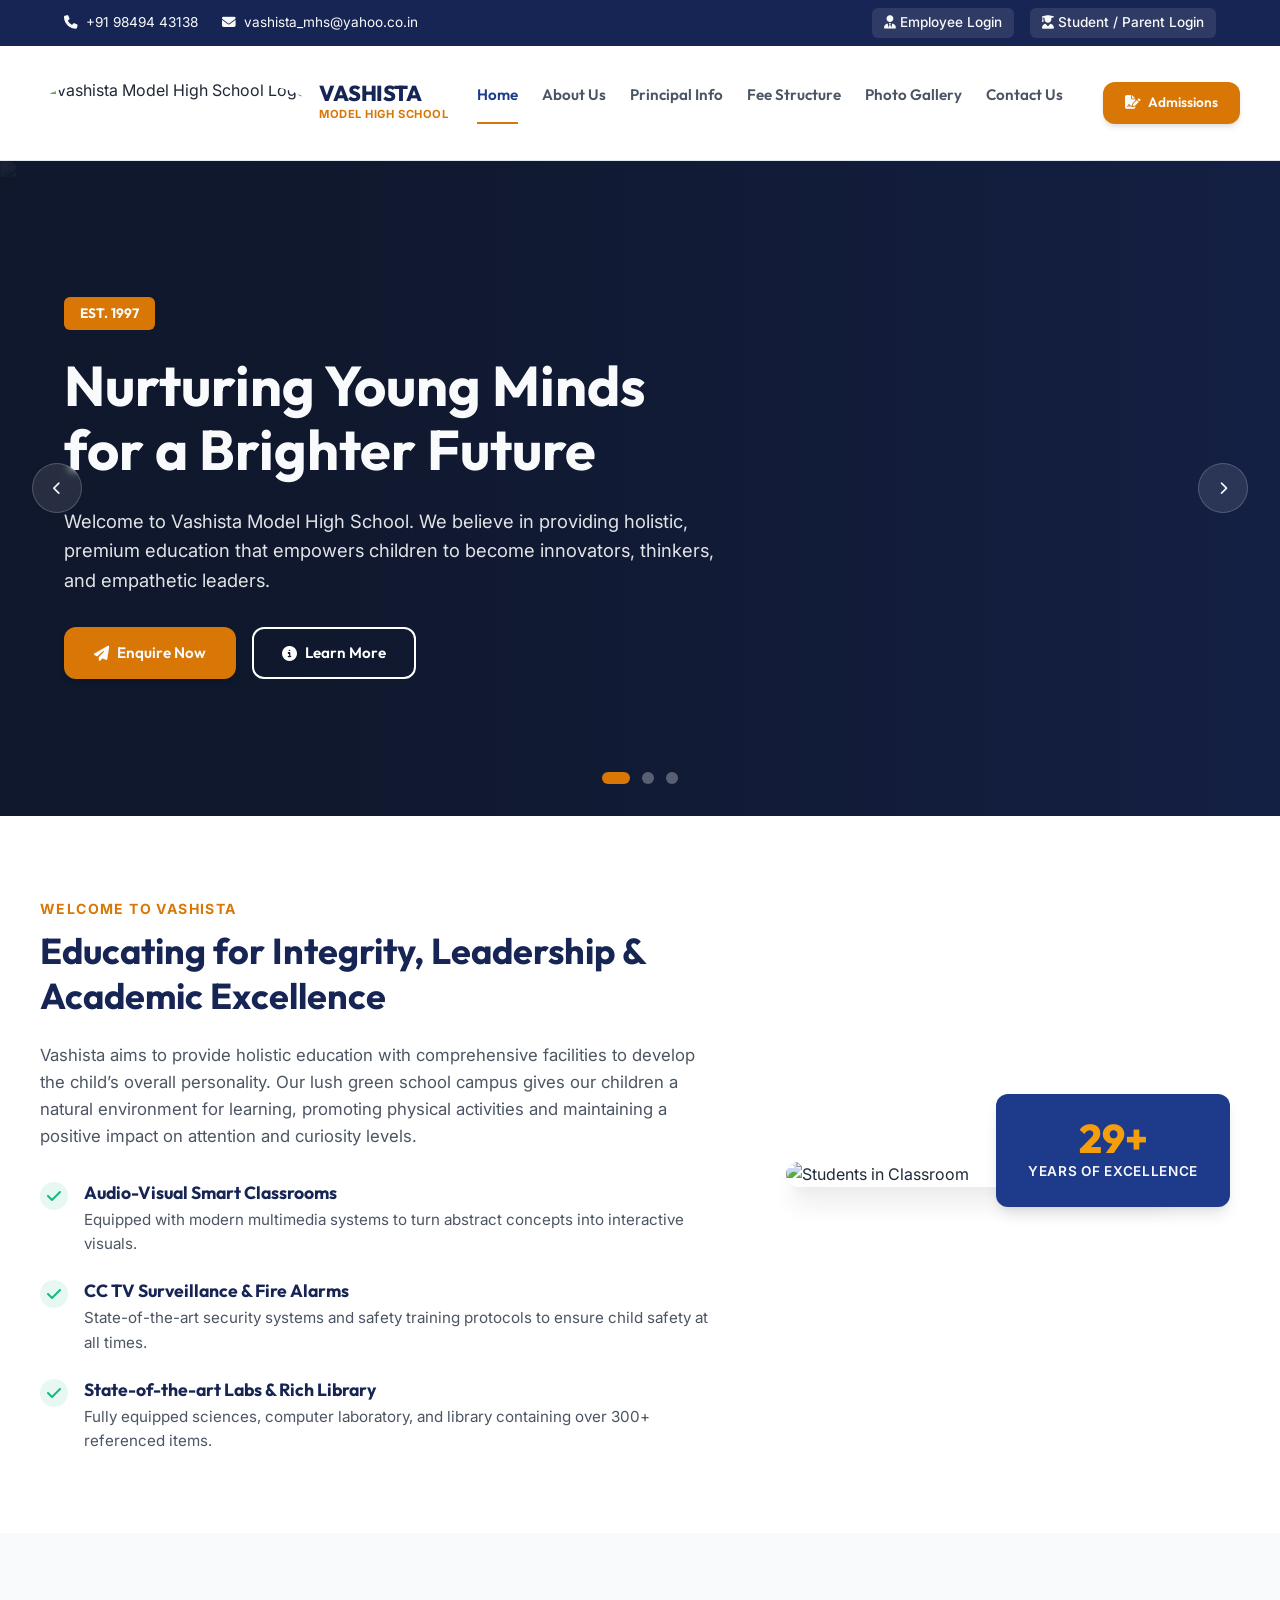
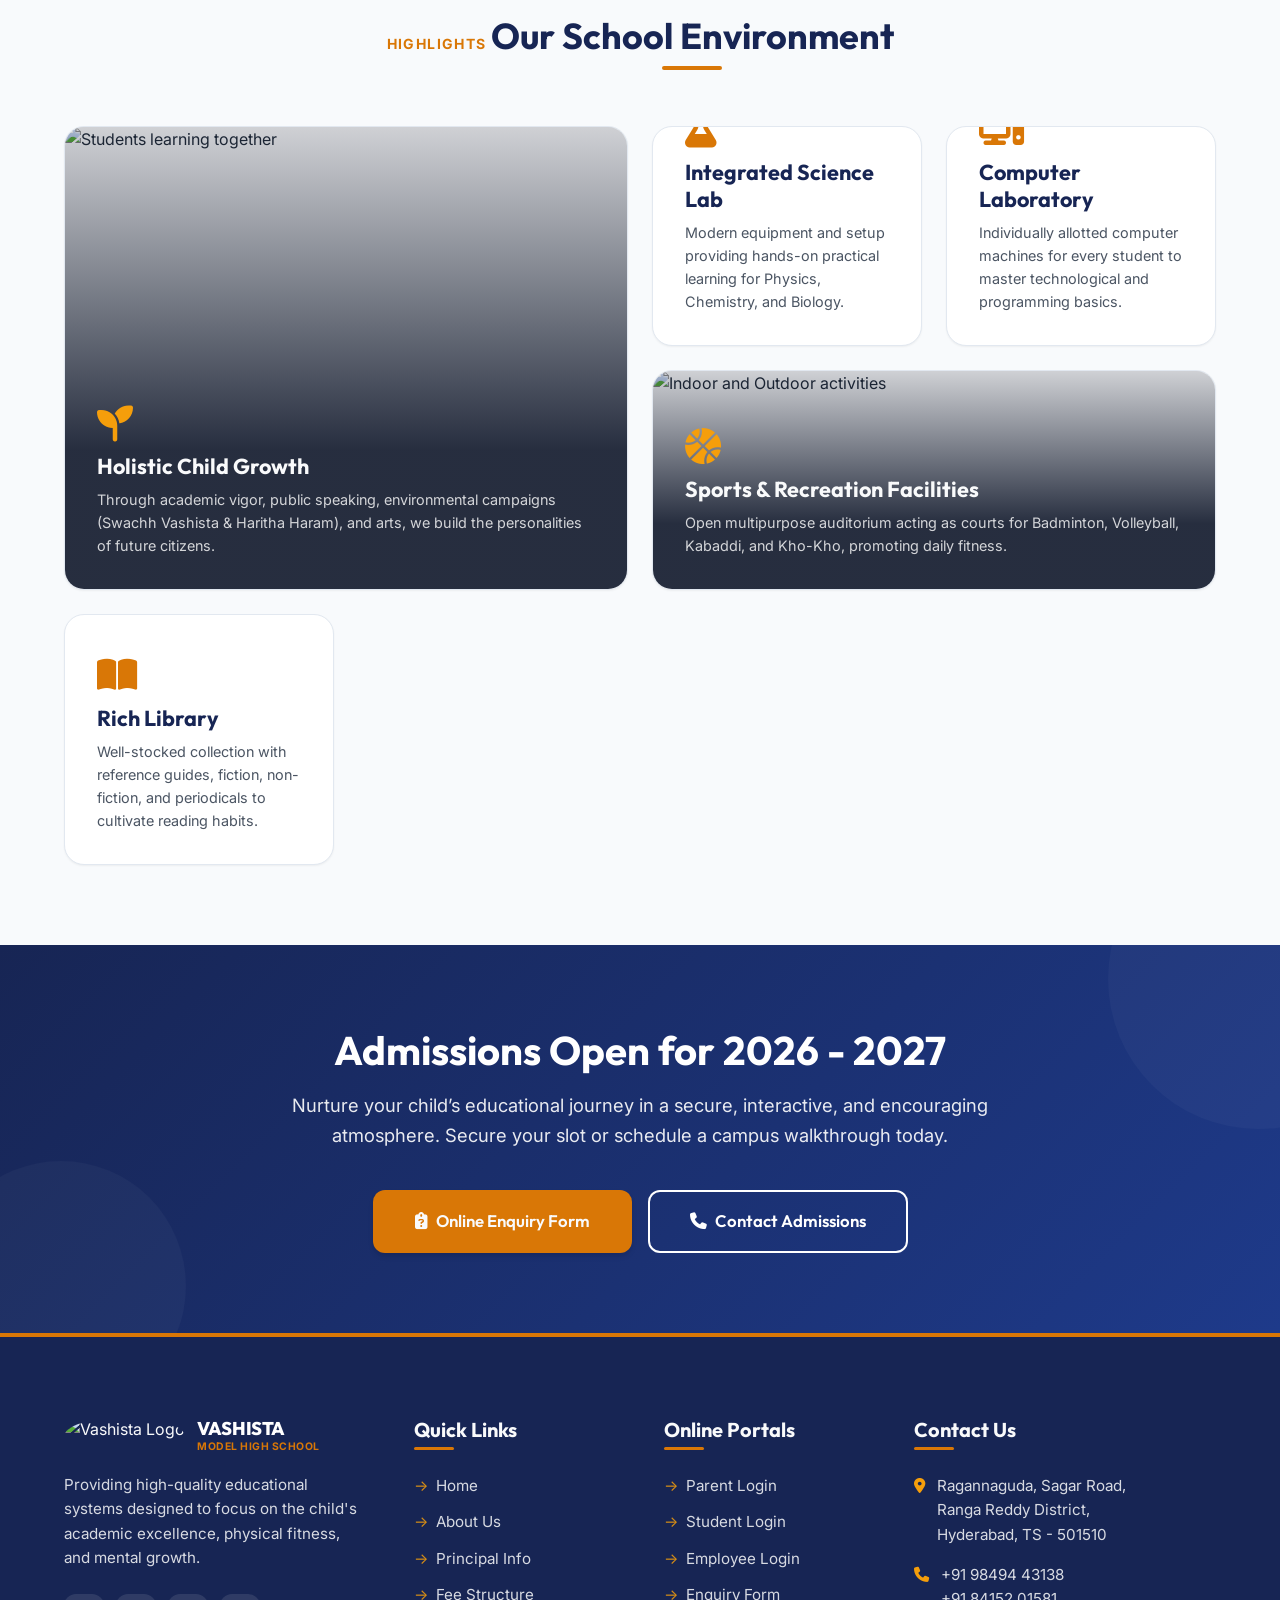
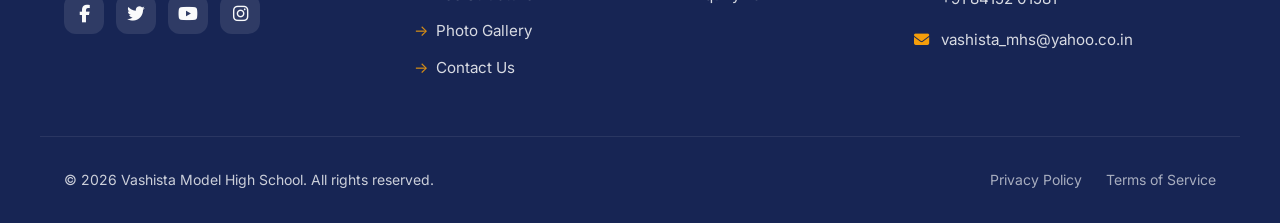
==== index.html @ 7851c8d5 "Initial commit: Redesigned Vashista School Website" ====
<!DOCTYPE html>
<html lang="en">
<head>
  <meta charset="UTF-8">
  <meta name="viewport" content="width=device-width, initial-scale=1.0">
  <title>Vashista Model High School || Home</title>
  
  <!-- SEO Meta Tags -->
  <meta name="description" content="Welcome to Vashista Model High School in Ragannaguda, Hyderabad. Established in 1997, we provide premium holistic education from Nursery to Class X.">
  <meta name="keywords" content="Vashista Model High School, VMHS, school in Ragannaguda, school in Hayathnagar, school in Hyderabad, top schools in Ranga Reddy, schools near Sagar Road">
  <meta name="author" content="Vashista Model High School">
  
  <!-- Favicon -->
  <link rel="icon" href="https://images.unsplash.com/photo-1546410531-bb4caa6b424d?auto=format&fit=crop&w=32&h=32&q=80" type="image/x-icon">
  
  <!-- FontAwesome Icons CDN -->
  <link rel="stylesheet" href="https://cdnjs.cloudflare.com/ajax/libs/font-awesome/6.4.0/css/all.min.css">
  
  <!-- Custom Stylesheet -->
  <link rel="stylesheet" href="css/style.css">
</head>
<body>

  <!-- Top Bar -->
  <div class="top-bar">
    <div class="container top-bar-inner">
      <div class="top-info">
        <span><i class="fa-solid fa-phone"></i> +91 98494 43138</span>
        <span><i class="fa-solid fa-envelope"></i> vashista_mhs@yahoo.co.in</span>
      </div>
      <div class="top-links">
        <a href="http://school.login1.in/login/VMHS-RRD-1016" target="_blank"><i class="fa-solid fa-user-tie"></i> Employee Login</a>
        <a href="http://student.login1.in/login/VMHS-RRD-1016" target="_blank"><i class="fa-solid fa-user-graduate"></i> Student / Parent Login</a>
      </div>
    </div>
  </div>

  <!-- Header & Navigation -->
  <header>
    <div class="container nav-container">
      <a href="index.html" class="logo-link">
        <img src="https://images.unsplash.com/photo-1546410531-bb4caa6b424d?auto=format&fit=crop&w=120&h=120&q=80" alt="Vashista Model High School Logo" class="logo-img" style="border-radius: 50%;">
        <div class="logo-text">
          <span class="logo-title">VASHISTA</span>
          <span class="logo-subtitle">Model High School</span>
        </div>
      </a>
      
      <nav class="nav-menu">
        <div class="nav-item active"><a href="index.html" class="nav-link">Home</a></div>
        <div class="nav-item"><a href="about.html" class="nav-link">About Us</a></div>
        <div class="nav-item"><a href="principal.html" class="nav-link">Principal Info</a></div>
        <div class="nav-item"><a href="fee.html" class="nav-link">Fee Structure</a></div>
        <div class="nav-item"><a href="gallery.html" class="nav-link">Photo Gallery</a></div>
        <div class="nav-item"><a href="contact.html" class="nav-link">Contact Us</a></div>
        <div class="nav-item" style="margin-left: 1rem;">
          <a href="admission.html" class="btn btn-accent" style="padding: 0.5rem 1.25rem; font-size: 0.85rem;"><i class="fa-solid fa-file-signature"></i> Admissions</a>
        </div>
      </nav>
      
      <button class="mobile-nav-toggle" aria-label="Toggle Navigation">
        <span></span>
        <span></span>
        <span></span>
      </button>
    </div>
  </header>

  <!-- Hero Section -->
  <section class="hero">
    <div class="hero-slider">
      <!-- Slide 1 -->
      <div class="slide active">
        <div class="slide-img-wrapper">
          <img src="https://images.unsplash.com/photo-1541339907198-e08756dedf3f?auto=format&fit=crop&w=1200&q=80" alt="Vashista School Campus" class="slide-img">
        </div>
        <div class="container">
          <div class="slide-content">
            <span class="hero-tag">Est. 1997</span>
            <h1>Nurturing Young Minds for a Brighter Future</h1>
            <p>Welcome to Vashista Model High School. We believe in providing holistic, premium education that empowers children to become innovators, thinkers, and empathetic leaders.</p>
            <div class="hero-buttons">
              <a href="admission.html" class="btn btn-accent"><i class="fa-solid fa-paper-plane"></i> Enquire Now</a>
              <a href="about.html" class="btn btn-outline" style="border-color: white; color: white;"><i class="fa-solid fa-circle-info"></i> Learn More</a>
            </div>
          </div>
        </div>
      </div>
      
      <!-- Slide 2 -->
      <div class="slide">
        <div class="slide-img-wrapper">
          <img src="https://images.unsplash.com/photo-1427504494785-3a9ca7044f45?auto=format&fit=crop&w=1200&q=80" alt="Interactive Digital Learning" class="slide-img">
        </div>
        <div class="container">
          <div class="slide-content">
            <span class="hero-tag">Smart Infrastructure</span>
            <h1>Digital Classrooms & Advanced Labs</h1>
            <p>Step into the future of education. Our smart interactive screens and modern science & computer labs foster curiosity and critical thinking in every learner.</p>
            <div class="hero-buttons">
              <a href="admission.html" class="btn btn-accent"><i class="fa-solid fa-paper-plane"></i> Admission Enquiry</a>
              <a href="gallery.html" class="btn btn-outline" style="border-color: white; color: white;"><i class="fa-solid fa-images"></i> View Gallery</a>
            </div>
          </div>
        </div>
      </div>
      
      <!-- Slide 3 -->
      <div class="slide">
        <div class="slide-img-wrapper">
          <img src="https://images.unsplash.com/photo-1577896851231-70ef18881754?auto=format&fit=crop&w=1200&q=80" alt="Sports and Co-curricular Activities" class="slide-img">
        </div>
        <div class="container">
          <div class="slide-content">
            <span class="hero-tag">Green Campus & Sports</span>
            <h1>Developing Fit and Well-Rounded Leaders</h1>
            <p>A lush green school environment dedicated to physical activities, sportsmanship, and co-curricular programs that build collaborative teamwork.</p>
            <div class="hero-buttons">
              <a href="admission.html" class="btn btn-accent"><i class="fa-solid fa-paper-plane"></i> Apply Today</a>
              <a href="contact.html" class="btn btn-outline" style="border-color: white; color: white;"><i class="fa-solid fa-map-location-dot"></i> Visit Campus</a>
            </div>
          </div>
        </div>
      </div>
    </div>
    
    <!-- Slider controls -->
    <button class="slider-control slider-prev" aria-label="Previous Slide"><i class="fa-solid fa-chevron-left"></i></button>
    <button class="slider-control slider-next" aria-label="Next Slide"><i class="fa-solid fa-chevron-right"></i></button>
    <div class="slider-dots"></div>
  </section>

  <!-- Welcome / Stats Section -->
  <section class="section container">
    <div class="about-split reveal">
      <div>
        <span class="section-subtitle">Welcome to Vashista</span>
        <h2 style="font-size: 2.25rem; margin-bottom: 1.5rem;">Educating for Integrity, Leadership & Academic Excellence</h2>
        <p style="color: var(--text-muted); margin-bottom: 1.5rem; font-size: 1.05rem;">
          Vashista aims to provide holistic education with comprehensive facilities to develop the child’s overall personality. Our lush green school campus gives our children a natural environment for learning, promoting physical activities and maintaining a positive impact on attention and curiosity levels.
        </p>
        <div class="about-features">
          <div class="feature-item">
            <div class="feature-check"><i class="fa-solid fa-check"></i></div>
            <div class="feature-text">
              <h4>Audio-Visual Smart Classrooms</h4>
              <p>Equipped with modern multimedia systems to turn abstract concepts into interactive visuals.</p>
            </div>
          </div>
          <div class="feature-item">
            <div class="feature-check"><i class="fa-solid fa-check"></i></div>
            <div class="feature-text">
              <h4>CC TV Surveillance & Fire Alarms</h4>
              <p>State-of-the-art security systems and safety training protocols to ensure child safety at all times.</p>
            </div>
          </div>
          <div class="feature-item">
            <div class="feature-check"><i class="fa-solid fa-check"></i></div>
            <div class="feature-text">
              <h4>State-of-the-art Labs & Rich Library</h4>
              <p>Fully equipped sciences, computer laboratory, and library containing over 300+ referenced items.</p>
            </div>
          </div>
        </div>
      </div>
      
      <div class="about-graphics">
        <img src="https://images.unsplash.com/photo-1509062522246-3755977927d7?auto=format&fit=crop&w=600&q=80" alt="Students in Classroom" class="about-img-main">
        <div class="about-card-badge">
          <span class="badge-number">29+</span>
          <span class="badge-text">Years of Excellence</span>
        </div>
      </div>
    </div>
  </section>

  <!-- Bento Grid Highlights -->
  <section class="section section-offset">
    <div class="container">
      <div class="section-title-wrapper reveal">
        <span class="section-subtitle">Highlights</span>
        <h2 class="section-title">Our School Environment</h2>
      </div>
      
      <div class="bento-grid reveal">
        <!-- Main Bento Box -->
        <div class="bento-item bento-large dark-overlay">
          <div class="bento-bg-image">
            <img src="https://images.unsplash.com/photo-1516534775068-ba3e84589d90?auto=format&fit=crop&w=800&q=80" alt="Students learning together">
          </div>
          <div class="bento-overlay"></div>
          <div class="bento-content">
            <div class="bento-icon"><i class="fa-solid fa-seedling"></i></div>
            <h3 class="bento-title">Holistic Child Growth</h3>
            <p class="bento-desc">Through academic vigor, public speaking, environmental campaigns (Swachh Vashista & Haritha Haram), and arts, we build the personalities of future citizens.</p>
          </div>
        </div>
        
        <!-- Bento item 2 -->
        <div class="bento-item">
          <div class="bento-icon"><i class="fa-solid fa-flask"></i></div>
          <h3 class="bento-title">Integrated Science Lab</h3>
          <p class="bento-desc">Modern equipment and setup providing hands-on practical learning for Physics, Chemistry, and Biology.</p>
        </div>
        
        <!-- Bento item 3 -->
        <div class="bento-item">
          <div class="bento-icon"><i class="fa-solid fa-computer"></i></div>
          <h3 class="bento-title">Computer Laboratory</h3>
          <p class="bento-desc">Individually allotted computer machines for every student to master technological and programming basics.</p>
        </div>
        
        <!-- Bento item 4 -->
        <div class="bento-item bento-wide dark-overlay">
          <div class="bento-bg-image">
            <img src="https://images.unsplash.com/photo-1544367567-0f2fcb009e0b?auto=format&fit=crop&w=800&q=80" alt="Indoor and Outdoor activities">
          </div>
          <div class="bento-overlay"></div>
          <div class="bento-content">
            <div class="bento-icon"><i class="fa-solid fa-basketball"></i></div>
            <h3 class="bento-title">Sports & Recreation Facilities</h3>
            <p class="bento-desc">Open multipurpose auditorium acting as courts for Badminton, Volleyball, Kabaddi, and Kho-Kho, promoting daily fitness.</p>
          </div>
        </div>
        
        <!-- Bento item 5 -->
        <div class="bento-item">
          <div class="bento-icon"><i class="fa-solid fa-book-open"></i></div>
          <h3 class="bento-title">Rich Library</h3>
          <p class="bento-desc">Well-stocked collection with reference guides, fiction, non-fiction, and periodicals to cultivate reading habits.</p>
        </div>
      </div>
    </div>
  </section>

  <!-- Call to Action Admission -->
  <section class="section" style="background: linear-gradient(135deg, var(--primary-dark) 0%, var(--primary) 100%); color: white; text-align: center; position: relative; overflow: hidden;">
    <div style="position: absolute; top: -30%; right: -10%; width: 300px; height: 300px; border-radius: 50%; background-color: rgba(255,255,255,0.03);"></div>
    <div style="position: absolute; bottom: -20%; left: -5%; width: 250px; height: 250px; border-radius: 50%; background-color: rgba(255,255,255,0.03);"></div>
    
    <div class="container reveal">
      <h2 style="color: white; font-size: 2.5rem; margin-bottom: 1rem;">Admissions Open for 2026 - 2027</h2>
      <p style="font-size: 1.15rem; max-width: 700px; margin: 0 auto 2.5rem auto; opacity: 0.9;">
        Nurture your child’s educational journey in a secure, interactive, and encouraging atmosphere. Secure your slot or schedule a campus walkthrough today.
      </p>
      <div style="display: flex; gap: 1rem; justify-content: center; flex-wrap: wrap;">
        <a href="admission.html" class="btn btn-accent" style="padding: 1rem 2.5rem; font-size: 1.05rem;"><i class="fa-solid fa-clipboard-question"></i> Online Enquiry Form</a>
        <a href="contact.html" class="btn btn-outline" style="border-color: white; color: white; padding: 1rem 2.5rem; font-size: 1.05rem;"><i class="fa-solid fa-phone"></i> Contact Admissions</a>
      </div>
    </div>
  </section>

  <!-- Footer -->
  <footer>
    <div class="container footer-grid">
      <!-- Column 1: School Info -->
      <div class="footer-col">
        <div class="logo-link" style="margin-bottom: 1rem;">
          <img src="https://images.unsplash.com/photo-1546410531-bb4caa6b424d?auto=format&fit=crop&w=60&h=60&q=80" alt="Vashista Logo" style="border-radius: 50%; height: 40px;">
          <div class="logo-text">
            <span class="logo-title" style="color: white; font-size: 1.15rem;">VASHISTA</span>
            <span class="logo-subtitle" style="font-size: 0.65rem;">Model High School</span>
          </div>
        </div>
        <p class="footer-desc">
          Providing high-quality educational systems designed to focus on the child's academic excellence, physical fitness, and mental growth.
        </p>
        <div class="social-links">
          <a href="#" class="social-link" aria-label="Facebook"><i class="fa-brands fa-facebook-f"></i></a>
          <a href="#" class="social-link" aria-label="Twitter"><i class="fa-brands fa-twitter"></i></a>
          <a href="#" class="social-link" aria-label="YouTube"><i class="fa-brands fa-youtube"></i></a>
          <a href="#" class="social-link" aria-label="Instagram"><i class="fa-brands fa-instagram"></i></a>
        </div>
      </div>
      
      <!-- Column 2: Navigation Links -->
      <div class="footer-col">
        <h3>Quick Links</h3>
        <div class="footer-links">
          <a href="index.html">Home</a>
          <a href="about.html">About Us</a>
          <a href="principal.html">Principal Info</a>
          <a href="fee.html">Fee Structure</a>
          <a href="gallery.html">Photo Gallery</a>
          <a href="contact.html">Contact Us</a>
        </div>
      </div>

      <!-- Column 3: Portals -->
      <div class="footer-col">
        <h3>Online Portals</h3>
        <div class="footer-links">
          <a href="http://student.login1.in/login/VMHS-RRD-1016" target="_blank">Parent Login</a>
          <a href="http://student.login1.in/login/VMHS-RRD-1016" target="_blank">Student Login</a>
          <a href="http://school.login1.in/login/VMHS-RRD-1016" target="_blank">Employee Login</a>
          <a href="admission.html">Enquiry Form</a>
        </div>
      </div>
      
      <!-- Column 4: Contact Details -->
      <div class="footer-col">
        <h3>Contact Us</h3>
        <div class="footer-contact">
          <div class="footer-contact-item">
            <i class="fa-solid fa-location-dot"></i>
            <span>Ragannaguda, Sagar Road,<br>Ranga Reddy District,<br>Hyderabad, TS - 501510</span>
          </div>
          <div class="footer-contact-item">
            <i class="fa-solid fa-phone"></i>
            <span>+91 98494 43138<br>+91 84152 01581</span>
          </div>
          <div class="footer-contact-item">
            <i class="fa-solid fa-envelope"></i>
            <span>vashista_mhs@yahoo.co.in</span>
          </div>
        </div>
      </div>
    </div>
    
    <!-- Footer Bottom -->
    <div class="container footer-bottom">
      <p>&copy; 2026 Vashista Model High School. All rights reserved.</p>
      <div class="footer-bottom-links">
        <a href="#" style="opacity: 0.8;">Privacy Policy</a>
        <a href="#" style="opacity: 0.8;">Terms of Service</a>
      </div>
    </div>
  </footer>

  <!-- Scripts -->
  <script src="js/main.js"></script>
</body>
</html>
---- css/style.css ----
/*
  Vashista Model High School - Modern Design System & Stylesheet
  Created for modern browsers with Flexbox, CSS Grid, custom properties, and smooth animations.
*/

/* Google Fonts Import */
@import url('https://fonts.googleapis.com/css2?family=Inter:wght@300;400;500;600;700&family=Outfit:wght@400;500;600;700;800&display=swap');

/* Brand Design Tokens */
:root {
  --primary: #1e3a8a;          /* Academic Royal Blue */
  --primary-light: #3b82f6;    /* Bright Blue accent */
  --primary-dark: #172554;     /* Deep Dark Navy */
  --accent: #d97706;           /* Warm Amber Gold */
  --accent-light: #f59e0b;     /* Golden Yellow */
  --success: #10b981;          /* Emerald Green */
  --danger: #ef4444;           /* Coral Red */
  
  --text-main: #1f2937;        /* Off-black charcoal for readability */
  --text-muted: #4b5563;      /* Muted gray for subtitles */
  --text-light: #f9fafb;      /* Crisp white for dark backgrounds */
  
  --bg-main: #ffffff;          /* White */
  --bg-offset: #f8fafc;        /* Slate 50 for sections */
  --bg-card: #ffffff;          /* Card background */
  --border-color: #e2e8f0;     /* Border gray */
  
  --shadow-sm: 0 1px 2px 0 rgba(0, 0, 0, 0.05);
  --shadow-md: 0 4px 6px -1px rgba(0, 0, 0, 0.1), 0 2px 4px -1px rgba(0, 0, 0, 0.06);
  --shadow-lg: 0 10px 15px -3px rgba(0, 0, 0, 0.1), 0 4px 6px -2px rgba(0, 0, 0, 0.05);
  --shadow-xl: 0 20px 25px -5px rgba(0, 0, 0, 0.1), 0 10px 10px -5px rgba(0, 0, 0, 0.04);
  
  --radius-sm: 6px;
  --radius-md: 12px;
  --radius-lg: 20px;
  --radius-full: 9999px;
  
  --transition-fast: 0.2s ease;
  --transition-normal: 0.3s ease;
  --transition-slow: 0.5s ease;
  
  --font-sans: 'Inter', -apple-system, BlinkMacSystemFont, "Segoe UI", Roboto, sans-serif;
  --font-heading: 'Outfit', -apple-system, BlinkMacSystemFont, "Segoe UI", Roboto, sans-serif;
}

/* 1. Global Reset & Base Styles */
*, *::before, *::after {
  box-sizing: border-box;
  margin: 0;
  padding: 0;
}

html {
  scroll-behavior: smooth;
  font-family: var(--font-sans);
  color: var(--text-main);
  background-color: var(--bg-main);
  -webkit-font-smoothing: antialiased;
}

body {
  line-height: 1.6;
  overflow-x: hidden;
}

h1, h2, h3, h4, h5, h6 {
  font-family: var(--font-heading);
  font-weight: 700;
  line-height: 1.25;
  color: var(--primary-dark);
}

a {
  text-decoration: none;
  color: inherit;
  transition: var(--transition-fast);
}

img {
  max-width: 100%;
  height: auto;
  display: block;
}

ul, ol {
  list-style: none;
}

/* 2. Layout & Utility Classes */
.container {
  width: 100%;
  max-width: 1200px;
  margin-left: auto;
  margin-right: auto;
  padding-left: 1.5rem;
  padding-right: 1.5rem;
}

.section {
  padding: 5rem 0;
}

.section-offset {
  background-color: var(--bg-offset);
}

.section-title-wrapper {
  text-align: center;
  margin-bottom: 3.5rem;
}

.section-subtitle {
  color: var(--accent);
  font-size: 0.875rem;
  font-weight: 700;
  text-transform: uppercase;
  letter-spacing: 0.1em;
  margin-bottom: 0.5rem;
  display: inline-block;
}

.section-title {
  font-size: 2.25rem;
  position: relative;
  display: inline-block;
  padding-bottom: 0.75rem;
}

.section-title::after {
  content: '';
  position: absolute;
  bottom: 0;
  left: 50%;
  transform: translateX(-50%);
  width: 60px;
  height: 4px;
  background-color: var(--accent);
  border-radius: var(--radius-full);
}

.grid-2 {
  display: grid;
  grid-template-columns: repeat(2, 1fr);
  gap: 2rem;
}

.grid-3 {
  display: grid;
  grid-template-columns: repeat(3, 1fr);
  gap: 2rem;
}

.grid-4 {
  display: grid;
  grid-template-columns: repeat(4, 1fr);
  gap: 1.5rem;
}

/* Buttons */
.btn {
  display: inline-flex;
  align-items: center;
  justify-content: center;
  padding: 0.75rem 1.75rem;
  font-family: var(--font-heading);
  font-weight: 600;
  border-radius: var(--radius-md);
  border: 2px solid transparent;
  cursor: pointer;
  transition: var(--transition-normal);
  font-size: 0.95rem;
  gap: 0.5rem;
}

.btn-primary {
  background-color: var(--primary);
  color: var(--text-light);
  box-shadow: var(--shadow-md);
}

.btn-primary:hover {
  background-color: var(--primary-light);
  transform: translateY(-2px);
  box-shadow: var(--shadow-lg);
}

.btn-accent {
  background-color: var(--accent);
  color: var(--text-light);
  box-shadow: var(--shadow-md);
}

.btn-accent:hover {
  background-color: var(--accent-light);
  transform: translateY(-2px);
  box-shadow: var(--shadow-lg);
}

.btn-outline {
  background-color: transparent;
  border-color: var(--primary);
  color: var(--primary);
}

.btn-outline:hover {
  background-color: var(--primary);
  color: var(--text-light);
  transform: translateY(-2px);
}

/* 3. Top Utility Bar & Header Navigation */
.top-bar {
  background-color: var(--primary-dark);
  color: var(--text-light);
  padding: 0.5rem 0;
  font-size: 0.85rem;
}

.top-bar-inner {
  display: flex;
  justify-content: space-between;
  align-items: center;
}

.top-info {
  display: flex;
  gap: 1.5rem;
}

.top-info span {
  display: inline-flex;
  align-items: center;
  gap: 0.5rem;
}

.top-links {
  display: flex;
  gap: 1rem;
}

.top-links a {
  background-color: rgba(255, 255, 255, 0.1);
  padding: 0.25rem 0.75rem;
  border-radius: var(--radius-sm);
  font-weight: 500;
}

.top-links a:hover {
  background-color: var(--accent);
}

/* Header Navbar */
header {
  position: sticky;
  top: 0;
  z-index: 100;
  background-color: rgba(255, 255, 255, 0.85);
  backdrop-filter: blur(12px);
  -webkit-backdrop-filter: blur(12px);
  border-bottom: 1px solid var(--border-color);
  transition: var(--transition-normal);
}

.nav-container {
  display: flex;
  justify-content: space-between;
  align-items: center;
  padding: 1rem 0;
}

.logo-link {
  display: flex;
  align-items: center;
  gap: 0.75rem;
}

.logo-img {
  height: 50px;
  width: auto;
}

.logo-text {
  display: flex;
  flex-direction: column;
}

.logo-title {
  font-family: var(--font-heading);
  font-size: 1.35rem;
  font-weight: 800;
  color: var(--primary-dark);
  letter-spacing: -0.02em;
  line-height: 1.1;
}

.logo-subtitle {
  font-size: 0.7rem;
  color: var(--accent);
  text-transform: uppercase;
  font-weight: 700;
  letter-spacing: 0.05em;
}

/* Desktop Navigation */
.nav-menu {
  display: flex;
  gap: 1.5rem;
}

.nav-item {
  position: relative;
}

.nav-link {
  font-family: var(--font-heading);
  font-weight: 600;
  font-size: 0.95rem;
  color: var(--text-muted);
  padding: 0.5rem 0;
}

.nav-link:hover, .nav-item.active .nav-link {
  color: var(--primary);
}

.nav-link::after {
  content: '';
  position: absolute;
  bottom: 0;
  left: 0;
  width: 0;
  height: 2px;
  background-color: var(--accent);
  transition: var(--transition-normal);
}

.nav-link:hover::after, .nav-item.active .nav-link::after {
  width: 100%;
}

/* Mobile Toggle */
.mobile-nav-toggle {
  display: none;
  background: none;
  border: none;
  cursor: pointer;
  padding: 0.5rem;
}

.mobile-nav-toggle span {
  display: block;
  width: 25px;
  height: 3px;
  background-color: var(--primary-dark);
  margin: 5px 0;
  transition: var(--transition-normal);
  border-radius: var(--radius-full);
}

/* 4. Hero Section */
.hero {
  position: relative;
  height: calc(85vh - 110px);
  min-height: 500px;
  overflow: hidden;
  background-color: var(--primary-dark);
}

.hero-slider {
  height: 100%;
  width: 100%;
  position: relative;
}

.slide {
  position: absolute;
  top: 0;
  left: 0;
  width: 100%;
  height: 100%;
  opacity: 0;
  visibility: hidden;
  transition: opacity 1s ease-in-out, visibility 1s ease-in-out;
  display: flex;
  align-items: center;
}

.slide.active {
  opacity: 1;
  visibility: visible;
  z-index: 1;
}

.slide-img-wrapper {
  position: absolute;
  top: 0;
  left: 0;
  width: 100%;
  height: 100%;
}

.slide-img-wrapper::after {
  content: '';
  position: absolute;
  top: 0;
  left: 0;
  width: 100%;
  height: 100%;
  background: linear-gradient(to right, rgba(15, 23, 42, 0.95) 20%, rgba(15, 23, 42, 0.4) 100%);
}

.slide-img {
  width: 100%;
  height: 100%;
  object-fit: cover;
}

.slide-content {
  position: relative;
  z-index: 2;
  color: var(--text-light);
  max-width: 650px;
  transform: translateY(30px);
  opacity: 0;
  transition: transform 0.8s ease 0.3s, opacity 0.8s ease 0.3s;
}

.slide.active .slide-content {
  transform: translateY(0);
  opacity: 1;
}

.hero-tag {
  background-color: var(--accent);
  color: var(--text-light);
  display: inline-block;
  padding: 0.35rem 1rem;
  border-radius: var(--radius-sm);
  font-family: var(--font-heading);
  font-weight: 700;
  font-size: 0.85rem;
  text-transform: uppercase;
  margin-bottom: 1.5rem;
}

.slide h1 {
  font-size: 3.5rem;
  color: var(--text-light);
  line-height: 1.15;
  margin-bottom: 1.5rem;
}

.slide p {
  font-size: 1.15rem;
  opacity: 0.9;
  margin-bottom: 2rem;
}

.hero-buttons {
  display: flex;
  gap: 1rem;
}

/* Slider Controls */
.slider-control {
  position: absolute;
  top: 50%;
  transform: translateY(-50%);
  z-index: 5;
  background-color: rgba(255, 255, 255, 0.1);
  border: 1px solid rgba(255, 255, 255, 0.2);
  color: var(--text-light);
  width: 50px;
  height: 50px;
  border-radius: var(--radius-full);
  display: flex;
  align-items: center;
  justify-content: center;
  cursor: pointer;
  transition: var(--transition-normal);
  backdrop-filter: blur(4px);
}

.slider-control:hover {
  background-color: var(--accent);
  color: var(--text-light);
  border-color: var(--accent);
}

.slider-prev {
  left: 2rem;
}

.slider-next {
  right: 2rem;
}

.slider-dots {
  position: absolute;
  bottom: 2rem;
  left: 50%;
  transform: translateX(-50%);
  z-index: 5;
  display: flex;
  gap: 0.75rem;
}

.slider-dot {
  width: 12px;
  height: 12px;
  border-radius: var(--radius-full);
  background-color: rgba(255, 255, 255, 0.3);
  cursor: pointer;
  transition: var(--transition-normal);
  border: none;
}

.slider-dot.active {
  background-color: var(--accent);
  width: 28px;
}

/* 5. Bento Grid Section (Homepage Features) */
.bento-grid {
  display: grid;
  grid-template-columns: repeat(4, 1fr);
  grid-template-rows: repeat(2, 220px);
  gap: 1.5rem;
}

.bento-item {
  background-color: var(--bg-card);
  border: 1px solid var(--border-color);
  border-radius: var(--radius-lg);
  padding: 2rem;
  position: relative;
  overflow: hidden;
  display: flex;
  flex-direction: column;
  justify-content: flex-end;
  box-shadow: var(--shadow-sm);
  transition: var(--transition-normal);
}

.bento-item:hover {
  transform: translateY(-5px);
  box-shadow: var(--shadow-lg);
  border-color: var(--primary-light);
}

.bento-bg-image {
  position: absolute;
  top: 0;
  left: 0;
  width: 100%;
  height: 100%;
  z-index: 0;
}

.bento-bg-image img {
  width: 100%;
  height: 100%;
  object-fit: cover;
  transition: var(--transition-slow);
}

.bento-item:hover .bento-bg-image img {
  transform: scale(1.05);
}

.bento-overlay {
  position: absolute;
  top: 0;
  left: 0;
  width: 100%;
  height: 100%;
  z-index: 1;
  background: linear-gradient(to top, rgba(15, 23, 42, 0.9) 30%, rgba(15, 23, 42, 0.2) 100%);
}

.bento-content {
  position: relative;
  z-index: 2;
  color: var(--text-main);
}

.bento-item.dark-overlay .bento-content {
  color: var(--text-light);
}

.bento-icon {
  font-size: 2.25rem;
  margin-bottom: auto;
  color: var(--accent);
}

.bento-item.dark-overlay .bento-icon {
  color: var(--accent-light);
}

.bento-title {
  font-size: 1.35rem;
  margin-bottom: 0.5rem;
  font-weight: 700;
}

.bento-item.dark-overlay .bento-title {
  color: var(--text-light);
}

.bento-desc {
  font-size: 0.9rem;
  color: var(--text-muted);
}

.bento-item.dark-overlay .bento-desc {
  color: rgba(255, 255, 255, 0.8);
}

/* Bento Item Sizing */
.bento-large {
  grid-column: span 2;
  grid-row: span 2;
  justify-content: flex-end;
}

.bento-wide {
  grid-column: span 2;
  grid-row: span 1;
}

.bento-tall {
  grid-column: span 1;
  grid-row: span 2;
}

/* 6. Info Cards (About / Stats) */
.about-split {
  display: grid;
  grid-template-columns: 1.2fr 0.8fr;
  gap: 4rem;
  align-items: center;
}

.about-graphics {
  position: relative;
}

.about-img-main {
  border-radius: var(--radius-lg);
  box-shadow: var(--shadow-xl);
  width: 85%;
}

.about-card-badge {
  position: absolute;
  bottom: -20px;
  right: 10px;
  background-color: var(--primary);
  color: var(--text-light);
  padding: 1.5rem 2rem;
  border-radius: var(--radius-md);
  box-shadow: var(--shadow-lg);
  text-align: center;
}

.badge-number {
  display: block;
  font-family: var(--font-heading);
  font-size: 2.5rem;
  font-weight: 800;
  line-height: 1;
  color: var(--accent-light);
}

.badge-text {
  font-size: 0.85rem;
  text-transform: uppercase;
  font-weight: 600;
  letter-spacing: 0.05em;
}

.about-features {
  margin-top: 2rem;
  display: flex;
  flex-direction: column;
  gap: 1.5rem;
}

.feature-item {
  display: flex;
  gap: 1rem;
}

.feature-check {
  width: 28px;
  height: 28px;
  border-radius: var(--radius-full);
  background-color: rgba(16, 185, 129, 0.1);
  color: var(--success);
  display: flex;
  align-items: center;
  justify-content: center;
  flex-shrink: 0;
  font-weight: 700;
}

.feature-text h4 {
  font-size: 1.1rem;
  margin-bottom: 0.25rem;
}

.feature-text p {
  color: var(--text-muted);
  font-size: 0.95rem;
}

/* 7. Principal Message Section */
.principal-sec {
  background-color: var(--bg-offset);
}

.principal-grid {
  display: grid;
  grid-template-columns: 0.7fr 1.3fr;
  gap: 3.5rem;
  align-items: center;
}

.principal-photo-wrapper {
  background-color: var(--bg-main);
  padding: 1rem;
  border-radius: var(--radius-lg);
  box-shadow: var(--shadow-lg);
  border: 1px solid var(--border-color);
  text-align: center;
}

.principal-photo {
  border-radius: var(--radius-md);
  margin-bottom: 1rem;
  width: 100%;
  height: 320px;
  object-fit: cover;
}

.principal-name {
  font-size: 1.25rem;
  font-weight: 700;
  margin-bottom: 0.25rem;
}

.principal-title {
  color: var(--accent);
  font-size: 0.85rem;
  text-transform: uppercase;
  font-weight: 700;
  letter-spacing: 0.05em;
}

.principal-quote {
  font-size: 1.25rem;
  font-style: italic;
  color: var(--primary);
  line-height: 1.4;
  margin-bottom: 1.5rem;
  position: relative;
  padding-left: 1.5rem;
  border-left: 4px solid var(--accent);
}

.principal-text p {
  color: var(--text-muted);
  margin-bottom: 1.25rem;
  font-size: 1rem;
}

.principal-signature {
  margin-top: 2rem;
}

.signature-img {
  height: 40px;
  margin-bottom: 0.5rem;
}

.signature-caption {
  font-size: 0.8rem;
  color: var(--text-muted);
}

/* 8. Table Styling (Fee Structure) */
.table-container {
  overflow-x: auto;
  border-radius: var(--radius-lg);
  box-shadow: var(--shadow-md);
  border: 1px solid var(--border-color);
  margin-bottom: 3rem;
}

.custom-table {
  width: 100%;
  border-collapse: collapse;
  text-align: left;
  background-color: var(--bg-card);
}

.custom-table th {
  background-color: var(--primary-dark);
  color: var(--text-light);
  font-family: var(--font-heading);
  font-weight: 600;
  padding: 1.25rem 1.5rem;
}

.custom-table td {
  padding: 1.15rem 1.5rem;
  border-bottom: 1px solid var(--border-color);
  color: var(--text-muted);
}

.custom-table tbody tr:last-child td {
  border-bottom: none;
}

.custom-table tbody tr:nth-child(even) {
  background-color: var(--bg-offset);
}

.custom-table tbody tr:hover {
  background-color: rgba(59, 130, 246, 0.05);
}

/* 9. FAQs Accordion */
.accordion-wrapper {
  max-width: 800px;
  margin: 0 auto;
  display: flex;
  flex-direction: column;
  gap: 1rem;
}

.accordion-item {
  border: 1px solid var(--border-color);
  border-radius: var(--radius-md);
  background-color: var(--bg-card);
  overflow: hidden;
  transition: var(--transition-normal);
}

.accordion-item:hover {
  border-color: var(--primary-light);
  box-shadow: var(--shadow-sm);
}

.accordion-header {
  padding: 1.25rem 1.5rem;
  cursor: pointer;
  display: flex;
  justify-content: space-between;
  align-items: center;
  font-family: var(--font-heading);
  font-weight: 600;
  color: var(--primary-dark);
  background: none;
  border: none;
  width: 100%;
  text-align: left;
  font-size: 1.05rem;
}

.accordion-icon {
  width: 20px;
  height: 20px;
  position: relative;
  flex-shrink: 0;
  margin-left: 1rem;
}

.accordion-icon::before, .accordion-icon::after {
  content: '';
  position: absolute;
  background-color: var(--primary-light);
  transition: transform var(--transition-normal);
}

/* Horizontal line */
.accordion-icon::before {
  top: 9px;
  left: 0;
  width: 20px;
  height: 2px;
}

/* Vertical line */
.accordion-icon::after {
  top: 0;
  left: 9px;
  width: 2px;
  height: 20px;
}

.accordion-content {
  max-height: 0;
  overflow: hidden;
  transition: max-height var(--transition-normal) ease;
}

.accordion-content-inner {
  padding: 0 1.5rem 1.5rem 1.5rem;
  color: var(--text-muted);
  font-size: 0.95rem;
}

/* Active Accordion States */
.accordion-item.active {
  border-color: var(--primary);
  box-shadow: var(--shadow-md);
}

.accordion-item.active .accordion-icon::after {
  transform: rotate(90deg);
}

.accordion-item.active .accordion-icon::before {
  transform: rotate(90deg);
  opacity: 0;
}

/* 10. Forms (Contact & Enquiry) */
.form-card {
  background-color: var(--bg-card);
  padding: 3rem;
  border-radius: var(--radius-lg);
  box-shadow: var(--shadow-lg);
  border: 1px solid var(--border-color);
}

.form-group {
  margin-bottom: 1.5rem;
}

.form-row {
  display: grid;
  grid-template-columns: 1fr 1fr;
  gap: 1.5rem;
}

.form-label {
  display: block;
  font-family: var(--font-heading);
  font-weight: 600;
  font-size: 0.9rem;
  color: var(--primary-dark);
  margin-bottom: 0.5rem;
}

.form-control {
  width: 100%;
  padding: 0.85rem 1rem;
  border: 2px solid var(--border-color);
  border-radius: var(--radius-md);
  font-family: var(--font-sans);
  font-size: 0.95rem;
  transition: var(--transition-normal);
  background-color: var(--bg-offset);
}

.form-control:focus {
  outline: none;
  border-color: var(--primary-light);
  background-color: var(--bg-card);
  box-shadow: 0 0 0 4px rgba(59, 130, 246, 0.1);
}

textarea.form-control {
  resize: vertical;
  min-height: 120px;
}

/* Form status states */
.form-success-message {
  display: none;
  background-color: rgba(16, 185, 129, 0.1);
  border: 1px solid var(--success);
  color: var(--success);
  padding: 1rem;
  border-radius: var(--radius-md);
  margin-bottom: 1.5rem;
  font-weight: 500;
  text-align: center;
}

/* Contact Info Layout */
.contact-layout {
  display: grid;
  grid-template-columns: 0.8fr 1.2fr;
  gap: 4rem;
}

.contact-info-cards {
  display: flex;
  flex-direction: column;
  gap: 1.5rem;
}

.info-card {
  background-color: var(--bg-offset);
  border: 1px solid var(--border-color);
  padding: 1.5rem;
  border-radius: var(--radius-md);
  display: flex;
  gap: 1.25rem;
  align-items: flex-start;
}

.info-card-icon {
  background-color: var(--primary);
  color: var(--text-light);
  width: 44px;
  height: 44px;
  border-radius: var(--radius-md);
  display: flex;
  align-items: center;
  justify-content: center;
  font-size: 1.25rem;
  flex-shrink: 0;
}

.info-card-detail h4 {
  font-size: 1.1rem;
  margin-bottom: 0.25rem;
}

.info-card-detail p {
  color: var(--text-muted);
  font-size: 0.95rem;
  white-space: pre-line;
}

.map-card {
  border-radius: var(--radius-lg);
  overflow: hidden;
  box-shadow: var(--shadow-md);
  border: 1px solid var(--border-color);
  height: 300px;
  margin-top: 2rem;
}

.map-card iframe {
  width: 100%;
  height: 100%;
  border: none;
}

/* 11. Photo Gallery & Lightbox */
.gallery-filter {
  display: flex;
  justify-content: center;
  gap: 1rem;
  margin-bottom: 3rem;
  flex-wrap: wrap;
}

.filter-btn {
  background: none;
  border: 1px solid var(--border-color);
  padding: 0.5rem 1.25rem;
  border-radius: var(--radius-full);
  font-family: var(--font-heading);
  font-weight: 600;
  cursor: pointer;
  transition: var(--transition-normal);
  color: var(--text-muted);
}

.filter-btn:hover, .filter-btn.active {
  background-color: var(--primary);
  color: var(--text-light);
  border-color: var(--primary);
}

.gallery-grid {
  display: grid;
  grid-template-columns: repeat(auto-fill, minmax(300px, 1fr));
  gap: 1.5rem;
}

.gallery-item {
  position: relative;
  border-radius: var(--radius-md);
  overflow: hidden;
  aspect-ratio: 4/3;
  box-shadow: var(--shadow-sm);
  cursor: pointer;
  border: 1px solid var(--border-color);
}

.gallery-item img {
  width: 100%;
  height: 100%;
  object-fit: cover;
  transition: var(--transition-slow);
}

.gallery-item-overlay {
  position: absolute;
  top: 0;
  left: 0;
  width: 100%;
  height: 100%;
  background-color: rgba(30, 58, 138, 0.85);
  display: flex;
  flex-direction: column;
  justify-content: center;
  align-items: center;
  opacity: 0;
  transition: var(--transition-normal);
  color: var(--text-light);
  padding: 1.5rem;
  text-align: center;
  z-index: 2;
}

.gallery-item:hover img {
  transform: scale(1.08);
}

.gallery-item:hover .gallery-item-overlay {
  opacity: 1;
}

.gallery-item-title {
  font-size: 1.25rem;
  font-weight: 700;
  margin-bottom: 0.25rem;
}

.gallery-item-category {
  font-size: 0.8rem;
  text-transform: uppercase;
  color: var(--accent-light);
  letter-spacing: 0.05em;
  font-weight: 700;
}

/* Lightbox Modal */
.lightbox {
  position: fixed;
  top: 0;
  left: 0;
  width: 100%;
  height: 100%;
  background-color: rgba(15, 23, 42, 0.95);
  z-index: 1000;
  display: flex;
  align-items: center;
  justify-content: center;
  opacity: 0;
  pointer-events: none;
  transition: opacity var(--transition-normal);
}

.lightbox.active {
  opacity: 1;
  pointer-events: auto;
}

.lightbox-content {
  position: relative;
  max-width: 85%;
  max-height: 80vh;
}

.lightbox-img {
  max-width: 100%;
  max-height: 80vh;
  border-radius: var(--radius-sm);
  box-shadow: var(--shadow-xl);
}

.lightbox-caption {
  color: var(--text-light);
  text-align: center;
  margin-top: 1rem;
  font-family: var(--font-heading);
  font-size: 1.15rem;
  font-weight: 600;
}

.lightbox-close {
  position: absolute;
  top: -40px;
  right: 0;
  background: none;
  border: none;
  color: var(--text-light);
  font-size: 2rem;
  cursor: pointer;
}

.lightbox-close:hover {
  color: var(--accent);
}

/* 12. Modern Footer */
footer {
  background-color: var(--primary-dark);
  color: var(--text-light);
  padding: 5rem 0 2rem 0;
  border-top: 4px solid var(--accent);
}

.footer-grid {
  display: grid;
  grid-template-columns: 1.2fr 0.8fr 0.8fr 1.2fr;
  gap: 3rem;
  margin-bottom: 3.5rem;
}

.footer-col h3 {
  color: var(--text-light);
  font-size: 1.25rem;
  margin-bottom: 1.5rem;
  position: relative;
  padding-bottom: 0.5rem;
}

.footer-col h3::after {
  content: '';
  position: absolute;
  bottom: 0;
  left: 0;
  width: 40px;
  height: 3px;
  background-color: var(--accent);
  border-radius: var(--radius-full);
}

.footer-desc {
  opacity: 0.85;
  margin-top: 1rem;
  margin-bottom: 1.5rem;
  font-size: 0.95rem;
}

.social-links {
  display: flex;
  gap: 0.75rem;
}

.social-link {
  background-color: rgba(255, 255, 255, 0.1);
  color: var(--text-light);
  width: 40px;
  height: 40px;
  border-radius: var(--radius-md);
  display: flex;
  align-items: center;
  justify-content: center;
  font-size: 1.1rem;
}

.social-link:hover {
  background-color: var(--accent);
  transform: translateY(-2px);
}

.footer-links {
  display: flex;
  flex-direction: column;
  gap: 0.75rem;
}

.footer-links a {
  opacity: 0.85;
  font-size: 0.95rem;
  display: inline-flex;
  align-items: center;
  gap: 0.5rem;
}

.footer-links a::before {
  content: '→';
  color: var(--accent-light);
  transition: var(--transition-fast);
}

.footer-links a:hover {
  opacity: 1;
  color: var(--accent-light);
  padding-left: 0.25rem;
}

.footer-links a:hover::before {
  margin-right: 0.25rem;
}

.footer-contact {
  display: flex;
  flex-direction: column;
  gap: 1rem;
}

.footer-contact-item {
  display: flex;
  gap: 0.75rem;
  font-size: 0.95rem;
}

.footer-contact-item i {
  color: var(--accent-light);
  margin-top: 0.25rem;
}

.footer-contact-item span {
  opacity: 0.85;
}

.footer-bottom {
  border-top: 1px solid rgba(255, 255, 255, 0.1);
  padding-top: 2rem;
  display: flex;
  justify-content: space-between;
  align-items: center;
  font-size: 0.875rem;
  opacity: 0.8;
}

.footer-bottom-links {
  display: flex;
  gap: 1.5rem;
}

/* 13. Dynamic Scroll Entry Animations */
.reveal {
  opacity: 0;
  transform: translateY(35px);
  transition: opacity 0.8s ease, transform 0.8s ease;
}

.reveal.active {
  opacity: 1;
  transform: translateY(0);
}

/* 14. Responsive Media Queries */
@media (max-width: 1024px) {
  .bento-grid {
    grid-template-columns: repeat(2, 1fr);
    grid-template-rows: auto;
  }
  .bento-large, .bento-tall, .bento-wide {
    grid-column: span 2;
    grid-row: auto;
    aspect-ratio: 16/9;
  }
  
  .footer-grid {
    grid-template-columns: repeat(2, 1fr);
    gap: 2.5rem;
  }
  
  .hero {
    height: 70vh;
  }
  .slide h1 {
    font-size: 2.75rem;
  }
}

@media (max-width: 768px) {
  .section {
    padding: 3.5rem 0;
  }
  .grid-2, .grid-3, .grid-4 {
    grid-template-columns: 1fr;
  }
  .about-split {
    grid-template-columns: 1fr;
    gap: 3rem;
  }
  .about-img-main {
    width: 100%;
  }
  .principal-grid {
    grid-template-columns: 1fr;
    gap: 2rem;
  }
  .contact-layout {
    grid-template-columns: 1fr;
    gap: 3rem;
  }
  
  /* Navigation mobile menu toggle */
  .mobile-nav-toggle {
    display: block;
  }
  
  .nav-menu {
    position: fixed;
    top: 110px; /* Adjust according to top-bar + header height */
    left: -100%;
    width: 100%;
    height: calc(100vh - 110px);
    background-color: var(--bg-card);
    flex-direction: column;
    align-items: center;
    padding-top: 3rem;
    transition: var(--transition-normal);
    box-shadow: var(--shadow-lg);
    z-index: 99;
  }
  
  .nav-menu.active {
    left: 0;
  }
  
  .nav-item {
    margin: 1rem 0;
  }
  .nav-link {
    font-size: 1.25rem;
  }
  
  .top-bar-inner {
    flex-direction: column;
    gap: 0.5rem;
    text-align: center;
  }
  .top-info {
    flex-direction: column;
    gap: 0.25rem;
  }
  
  .hero-prev, .hero-next {
    display: none;
  }
  
  .footer-grid {
    grid-template-columns: 1fr;
  }
  
  .footer-bottom {
    flex-direction: column;
    gap: 1rem;
    text-align: center;
  }
  
  .form-row {
    grid-template-columns: 1fr;
    gap: 0;
  }
}
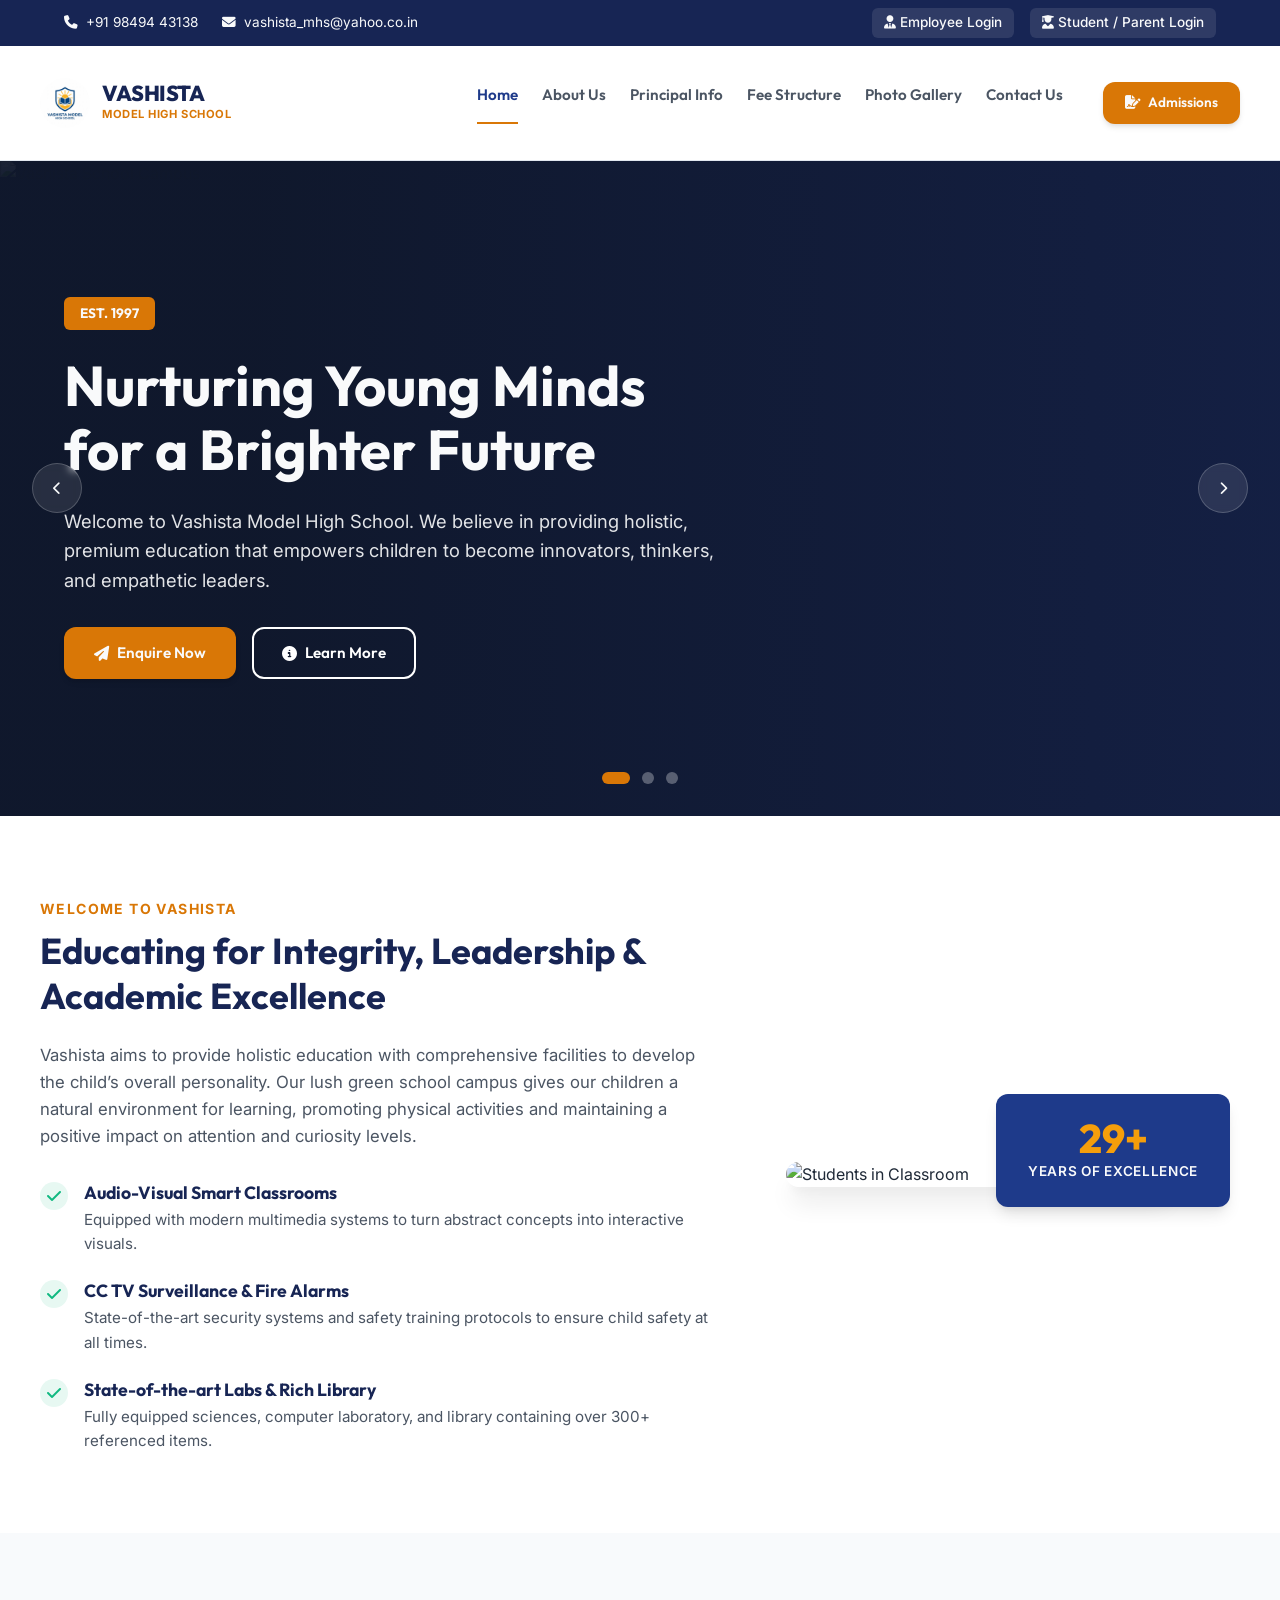
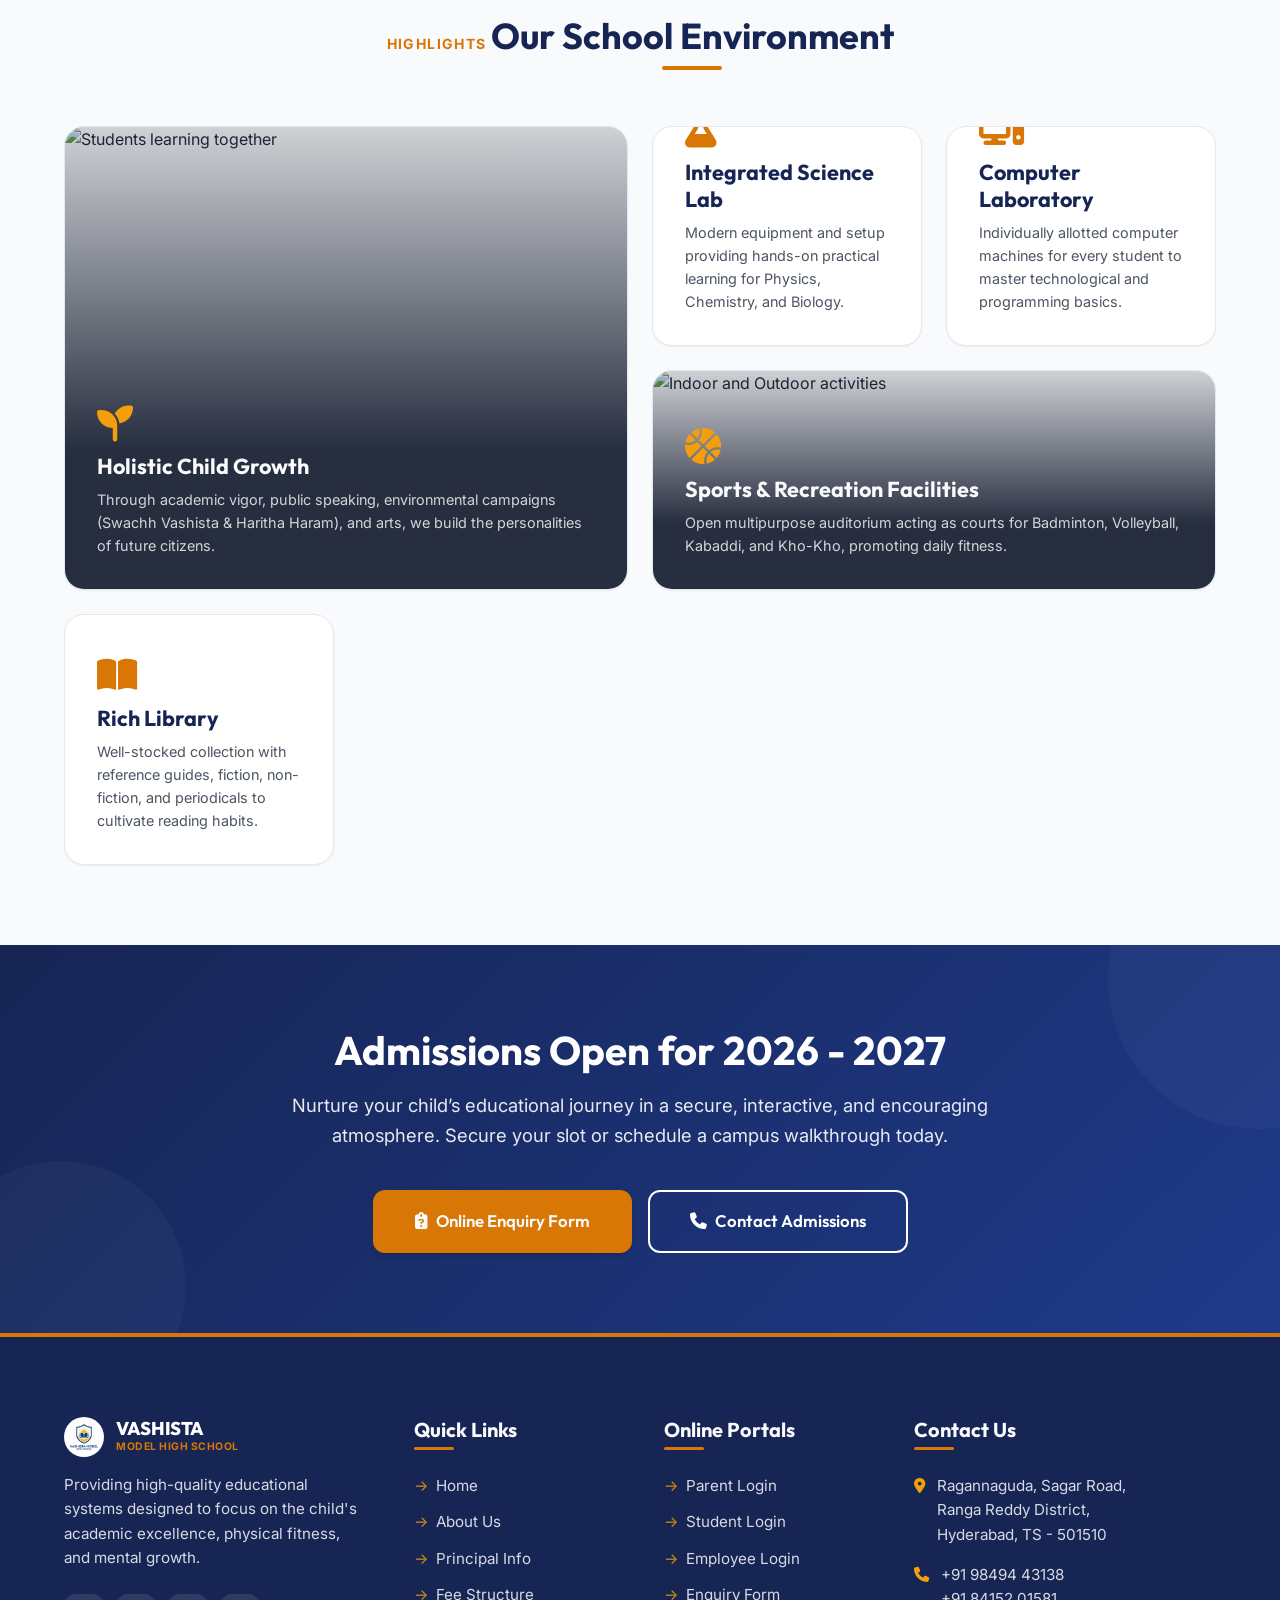
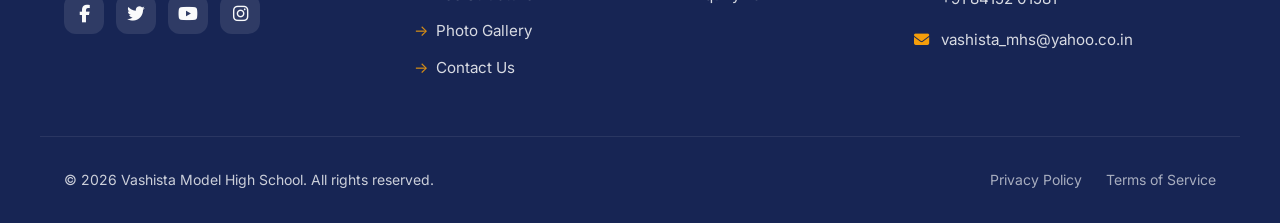
==== commit 337dc1f4: "Update logo to custom generated school crest logo" ====
--- a/index.html
+++ b/index.html
@@ -11,7 +11,7 @@
   <meta name="author" content="Vashista Model High School">
   
   <!-- Favicon -->
-  <link rel="icon" href="https://images.unsplash.com/photo-1546410531-bb4caa6b424d?auto=format&fit=crop&w=32&h=32&q=80" type="image/x-icon">
+  <link rel="icon" href="img/school_logo.png" type="image/x-icon">
   
   <!-- FontAwesome Icons CDN -->
   <link rel="stylesheet" href="https://cdnjs.cloudflare.com/ajax/libs/font-awesome/6.4.0/css/all.min.css">
@@ -39,7 +39,7 @@
   <header>
     <div class="container nav-container">
       <a href="index.html" class="logo-link">
-        <img src="https://images.unsplash.com/photo-1546410531-bb4caa6b424d?auto=format&fit=crop&w=120&h=120&q=80" alt="Vashista Model High School Logo" class="logo-img" style="border-radius: 50%;">
+        <img src="img/school_logo.png" alt="Vashista Model High School Logo" class="logo-img" style="border-radius: 50%;">
         <div class="logo-text">
           <span class="logo-title">VASHISTA</span>
           <span class="logo-subtitle">Model High School</span>
@@ -256,7 +256,7 @@
       <!-- Column 1: School Info -->
       <div class="footer-col">
         <div class="logo-link" style="margin-bottom: 1rem;">
-          <img src="https://images.unsplash.com/photo-1546410531-bb4caa6b424d?auto=format&fit=crop&w=60&h=60&q=80" alt="Vashista Logo" style="border-radius: 50%; height: 40px;">
+          <img src="img/school_logo.png" alt="Vashista Logo" style="border-radius: 50%; height: 40px;">
           <div class="logo-text">
             <span class="logo-title" style="color: white; font-size: 1.15rem;">VASHISTA</span>
             <span class="logo-subtitle" style="font-size: 0.65rem;">Model High School</span>
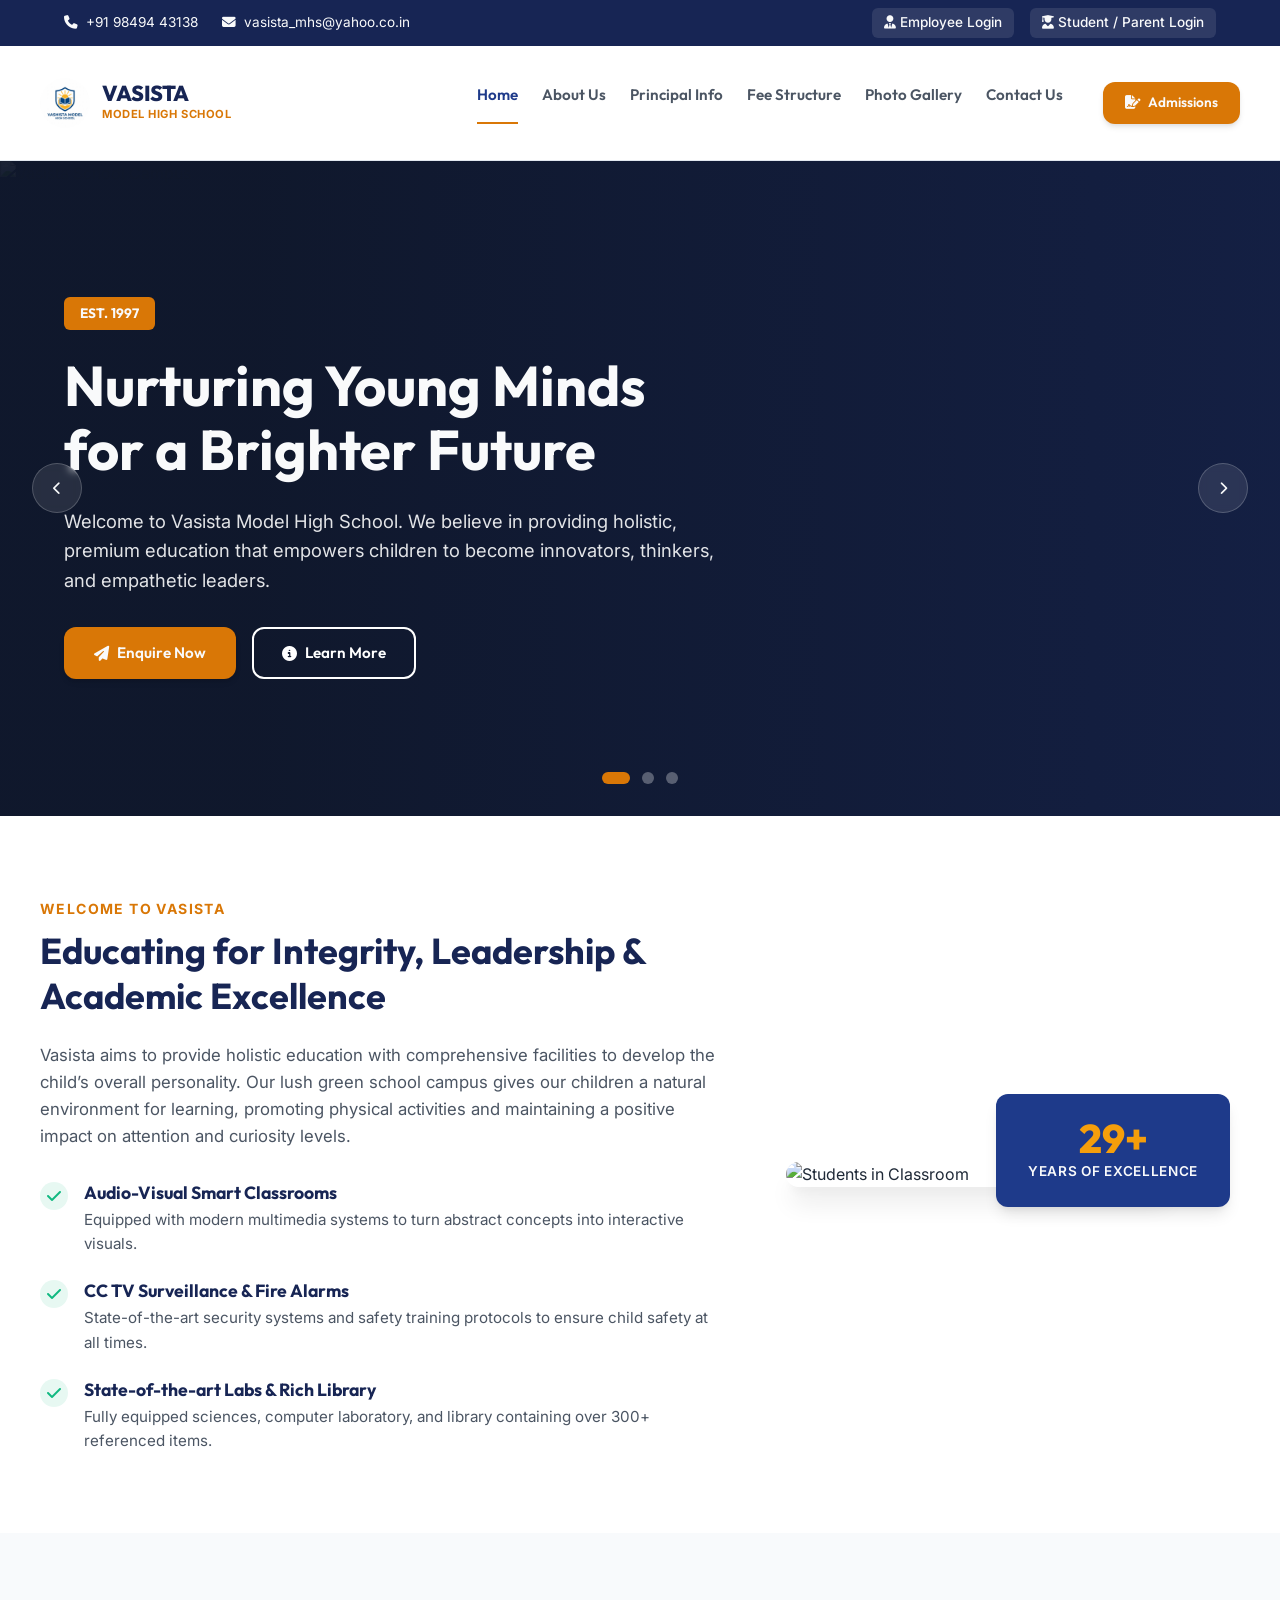
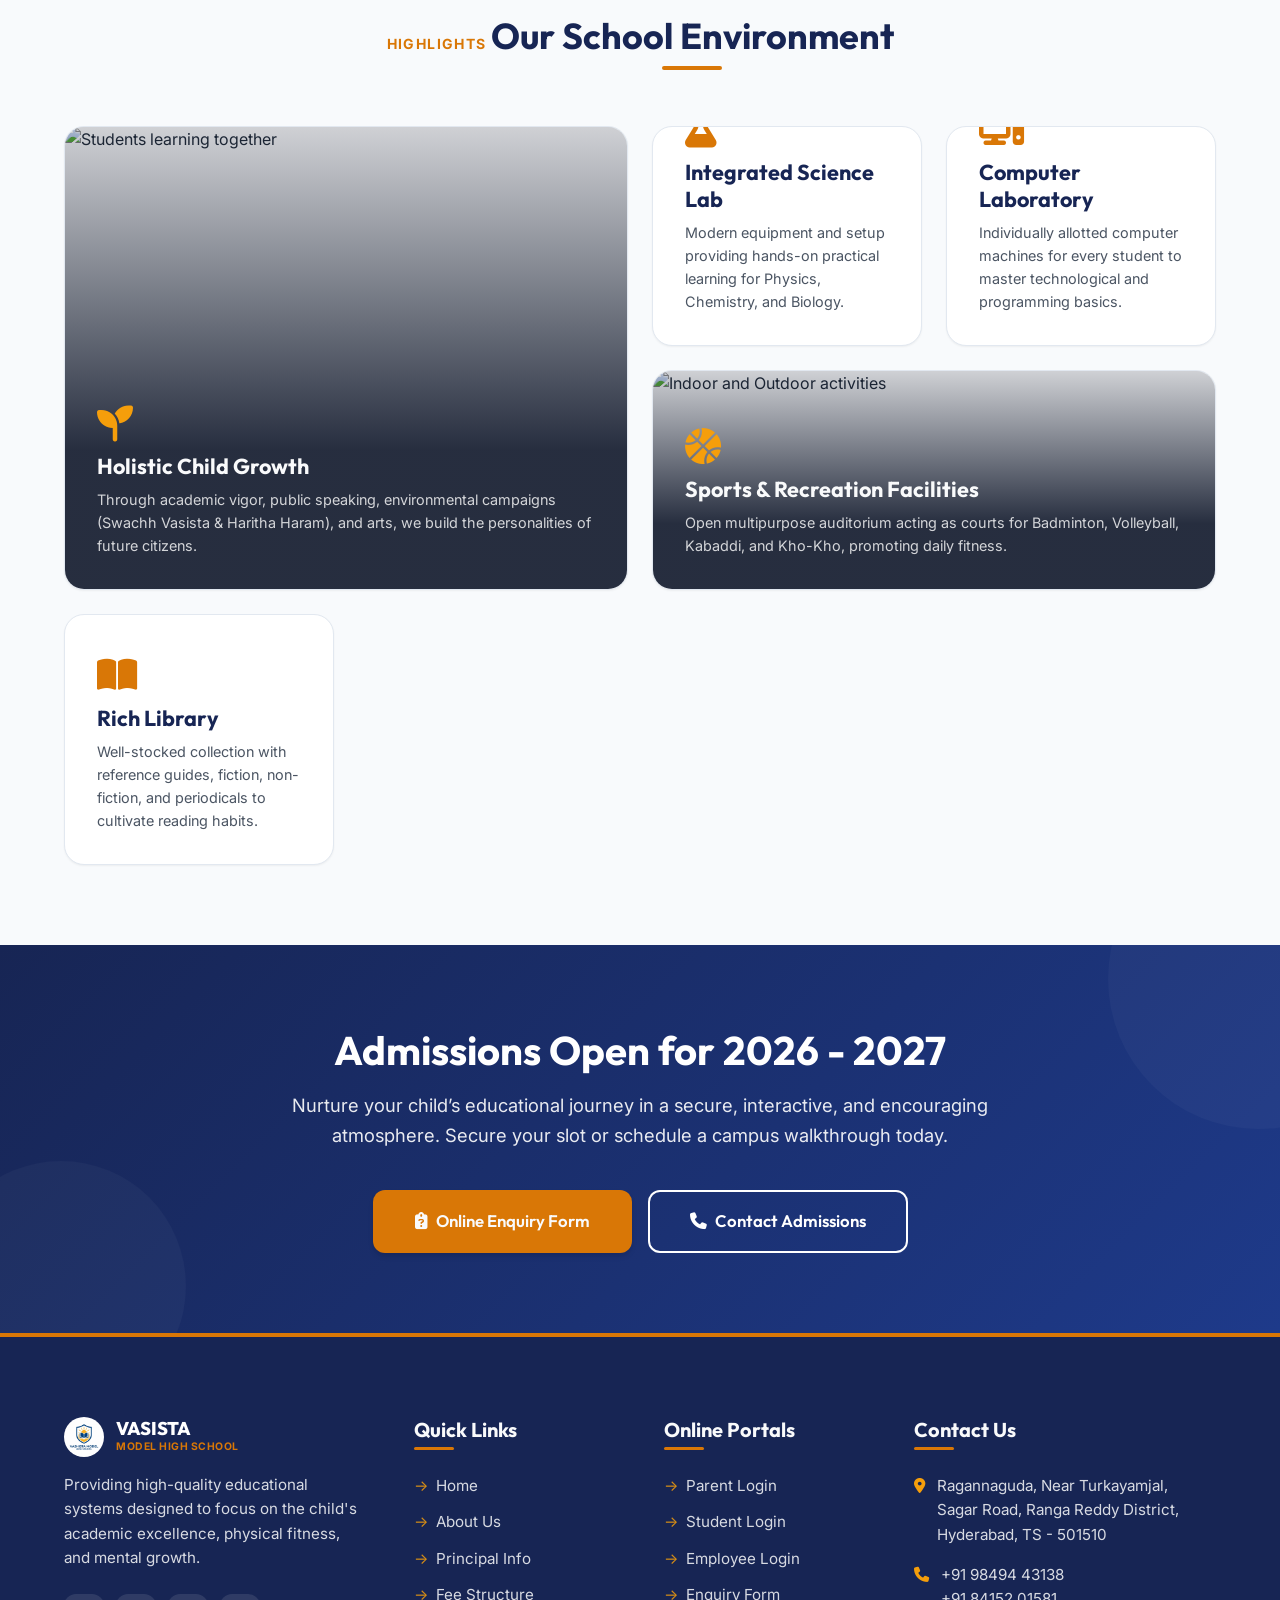
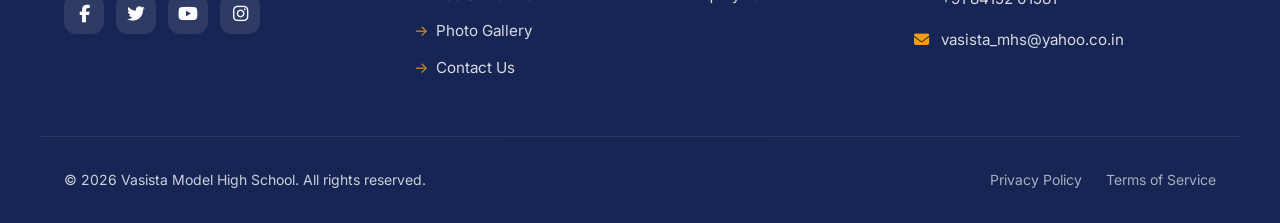
==== commit 79cda39c: "Update spelling to Vasista and add Near Turkayamjal to address details" ====
--- a/index.html
+++ b/index.html
@@ -3,12 +3,12 @@
 <head>
   <meta charset="UTF-8">
   <meta name="viewport" content="width=device-width, initial-scale=1.0">
-  <title>Vashista Model High School || Home</title>
+  <title>Vasista Model High School || Home</title>
   
   <!-- SEO Meta Tags -->
-  <meta name="description" content="Welcome to Vashista Model High School in Ragannaguda, Hyderabad. Established in 1997, we provide premium holistic education from Nursery to Class X.">
-  <meta name="keywords" content="Vashista Model High School, VMHS, school in Ragannaguda, school in Hayathnagar, school in Hyderabad, top schools in Ranga Reddy, schools near Sagar Road">
-  <meta name="author" content="Vashista Model High School">
+  <meta name="description" content="Welcome to Vasista Model High School in Ragannaguda, Hyderabad. Established in 1997, we provide premium holistic education from Nursery to Class X.">
+  <meta name="keywords" content="Vasista Model High School, VMHS, school in Ragannaguda, school in Hayathnagar, school in Hyderabad, top schools in Ranga Reddy, schools near Sagar Road">
+  <meta name="author" content="Vasista Model High School">
   
   <!-- Favicon -->
   <link rel="icon" href="img/school_logo.png" type="image/x-icon">
@@ -26,7 +26,7 @@
     <div class="container top-bar-inner">
       <div class="top-info">
         <span><i class="fa-solid fa-phone"></i> +91 98494 43138</span>
-        <span><i class="fa-solid fa-envelope"></i> vashista_mhs@yahoo.co.in</span>
+        <span><i class="fa-solid fa-envelope"></i> vasista_mhs@yahoo.co.in</span>
       </div>
       <div class="top-links">
         <a href="http://school.login1.in/login/VMHS-RRD-1016" target="_blank"><i class="fa-solid fa-user-tie"></i> Employee Login</a>
@@ -39,9 +39,9 @@
   <header>
     <div class="container nav-container">
       <a href="index.html" class="logo-link">
-        <img src="img/school_logo.png" alt="Vashista Model High School Logo" class="logo-img" style="border-radius: 50%;">
+        <img src="img/school_logo.png" alt="Vasista Model High School Logo" class="logo-img" style="border-radius: 50%;">
         <div class="logo-text">
-          <span class="logo-title">VASHISTA</span>
+          <span class="logo-title">VASISTA</span>
           <span class="logo-subtitle">Model High School</span>
         </div>
       </a>
@@ -72,13 +72,13 @@
       <!-- Slide 1 -->
       <div class="slide active">
         <div class="slide-img-wrapper">
-          <img src="https://images.unsplash.com/photo-1541339907198-e08756dedf3f?auto=format&fit=crop&w=1200&q=80" alt="Vashista School Campus" class="slide-img">
+          <img src="https://images.unsplash.com/photo-1541339907198-e08756dedf3f?auto=format&fit=crop&w=1200&q=80" alt="Vasista School Campus" class="slide-img">
         </div>
         <div class="container">
           <div class="slide-content">
             <span class="hero-tag">Est. 1997</span>
             <h1>Nurturing Young Minds for a Brighter Future</h1>
-            <p>Welcome to Vashista Model High School. We believe in providing holistic, premium education that empowers children to become innovators, thinkers, and empathetic leaders.</p>
+            <p>Welcome to Vasista Model High School. We believe in providing holistic, premium education that empowers children to become innovators, thinkers, and empathetic leaders.</p>
             <div class="hero-buttons">
               <a href="admission.html" class="btn btn-accent"><i class="fa-solid fa-paper-plane"></i> Enquire Now</a>
               <a href="about.html" class="btn btn-outline" style="border-color: white; color: white;"><i class="fa-solid fa-circle-info"></i> Learn More</a>
@@ -134,10 +134,10 @@
   <section class="section container">
     <div class="about-split reveal">
       <div>
-        <span class="section-subtitle">Welcome to Vashista</span>
+        <span class="section-subtitle">Welcome to Vasista</span>
         <h2 style="font-size: 2.25rem; margin-bottom: 1.5rem;">Educating for Integrity, Leadership & Academic Excellence</h2>
         <p style="color: var(--text-muted); margin-bottom: 1.5rem; font-size: 1.05rem;">
-          Vashista aims to provide holistic education with comprehensive facilities to develop the child’s overall personality. Our lush green school campus gives our children a natural environment for learning, promoting physical activities and maintaining a positive impact on attention and curiosity levels.
+          Vasista aims to provide holistic education with comprehensive facilities to develop the child’s overall personality. Our lush green school campus gives our children a natural environment for learning, promoting physical activities and maintaining a positive impact on attention and curiosity levels.
         </p>
         <div class="about-features">
           <div class="feature-item">
@@ -192,7 +192,7 @@
           <div class="bento-content">
             <div class="bento-icon"><i class="fa-solid fa-seedling"></i></div>
             <h3 class="bento-title">Holistic Child Growth</h3>
-            <p class="bento-desc">Through academic vigor, public speaking, environmental campaigns (Swachh Vashista & Haritha Haram), and arts, we build the personalities of future citizens.</p>
+            <p class="bento-desc">Through academic vigor, public speaking, environmental campaigns (Swachh Vasista & Haritha Haram), and arts, we build the personalities of future citizens.</p>
           </div>
         </div>
         
@@ -256,9 +256,9 @@
       <!-- Column 1: School Info -->
       <div class="footer-col">
         <div class="logo-link" style="margin-bottom: 1rem;">
-          <img src="img/school_logo.png" alt="Vashista Logo" style="border-radius: 50%; height: 40px;">
+          <img src="img/school_logo.png" alt="Vasista Logo" style="border-radius: 50%; height: 40px;">
           <div class="logo-text">
-            <span class="logo-title" style="color: white; font-size: 1.15rem;">VASHISTA</span>
+            <span class="logo-title" style="color: white; font-size: 1.15rem;">VASISTA</span>
             <span class="logo-subtitle" style="font-size: 0.65rem;">Model High School</span>
           </div>
         </div>
@@ -303,7 +303,7 @@
         <div class="footer-contact">
           <div class="footer-contact-item">
             <i class="fa-solid fa-location-dot"></i>
-            <span>Ragannaguda, Sagar Road,<br>Ranga Reddy District,<br>Hyderabad, TS - 501510</span>
+            <span>Ragannaguda, Near Turkayamjal,<br>Sagar Road, Ranga Reddy District,<br>Hyderabad, TS - 501510</span>
           </div>
           <div class="footer-contact-item">
             <i class="fa-solid fa-phone"></i>
@@ -311,7 +311,7 @@
           </div>
           <div class="footer-contact-item">
             <i class="fa-solid fa-envelope"></i>
-            <span>vashista_mhs@yahoo.co.in</span>
+            <span>vasista_mhs@yahoo.co.in</span>
           </div>
         </div>
       </div>
@@ -319,7 +319,7 @@
     
     <!-- Footer Bottom -->
     <div class="container footer-bottom">
-      <p>&copy; 2026 Vashista Model High School. All rights reserved.</p>
+      <p>&copy; 2026 Vasista Model High School. All rights reserved.</p>
       <div class="footer-bottom-links">
         <a href="#" style="opacity: 0.8;">Privacy Policy</a>
         <a href="#" style="opacity: 0.8;">Terms of Service</a>
--- a/css/style.css
+++ b/css/style.css
@@ -1,5 +1,5 @@
 /*
-  Vashista Model High School - Modern Design System & Stylesheet
+  Vasista Model High School - Modern Design System & Stylesheet
   Created for modern browsers with Flexbox, CSS Grid, custom properties, and smooth animations.
 */
 
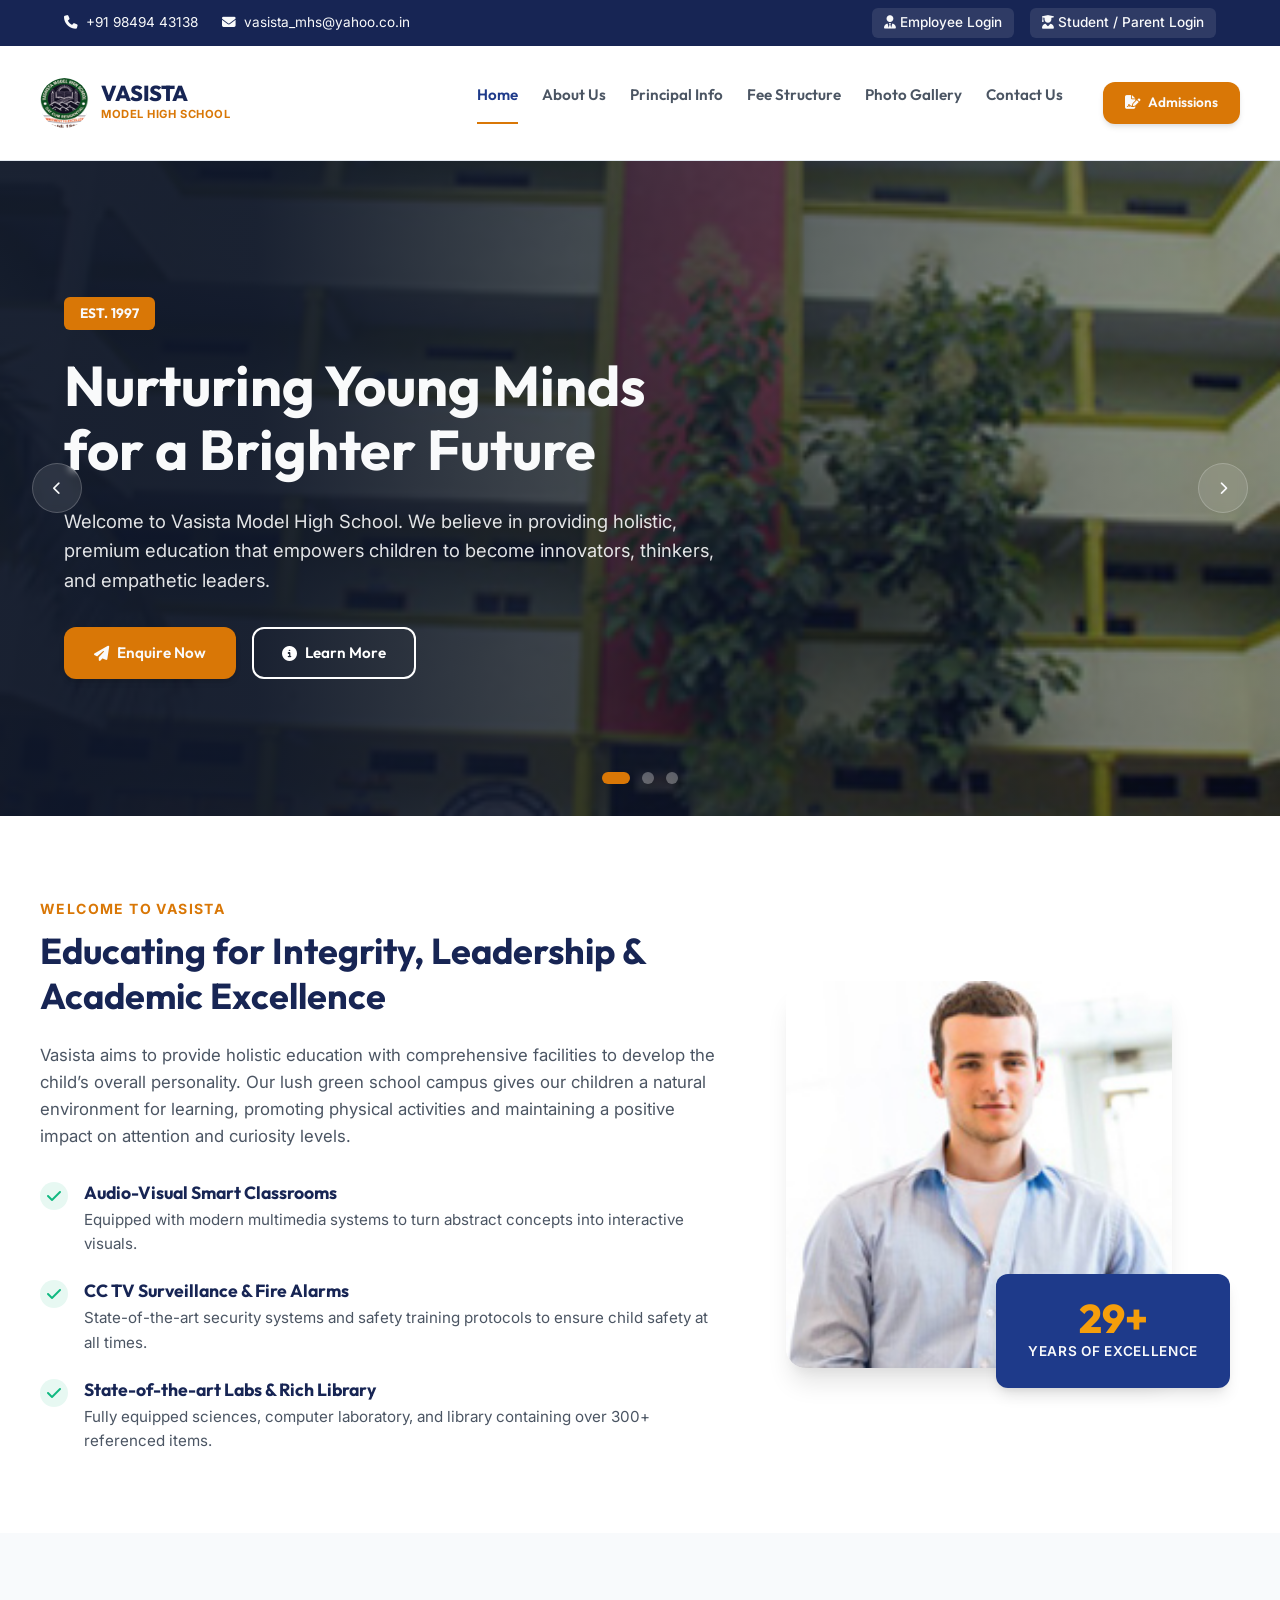
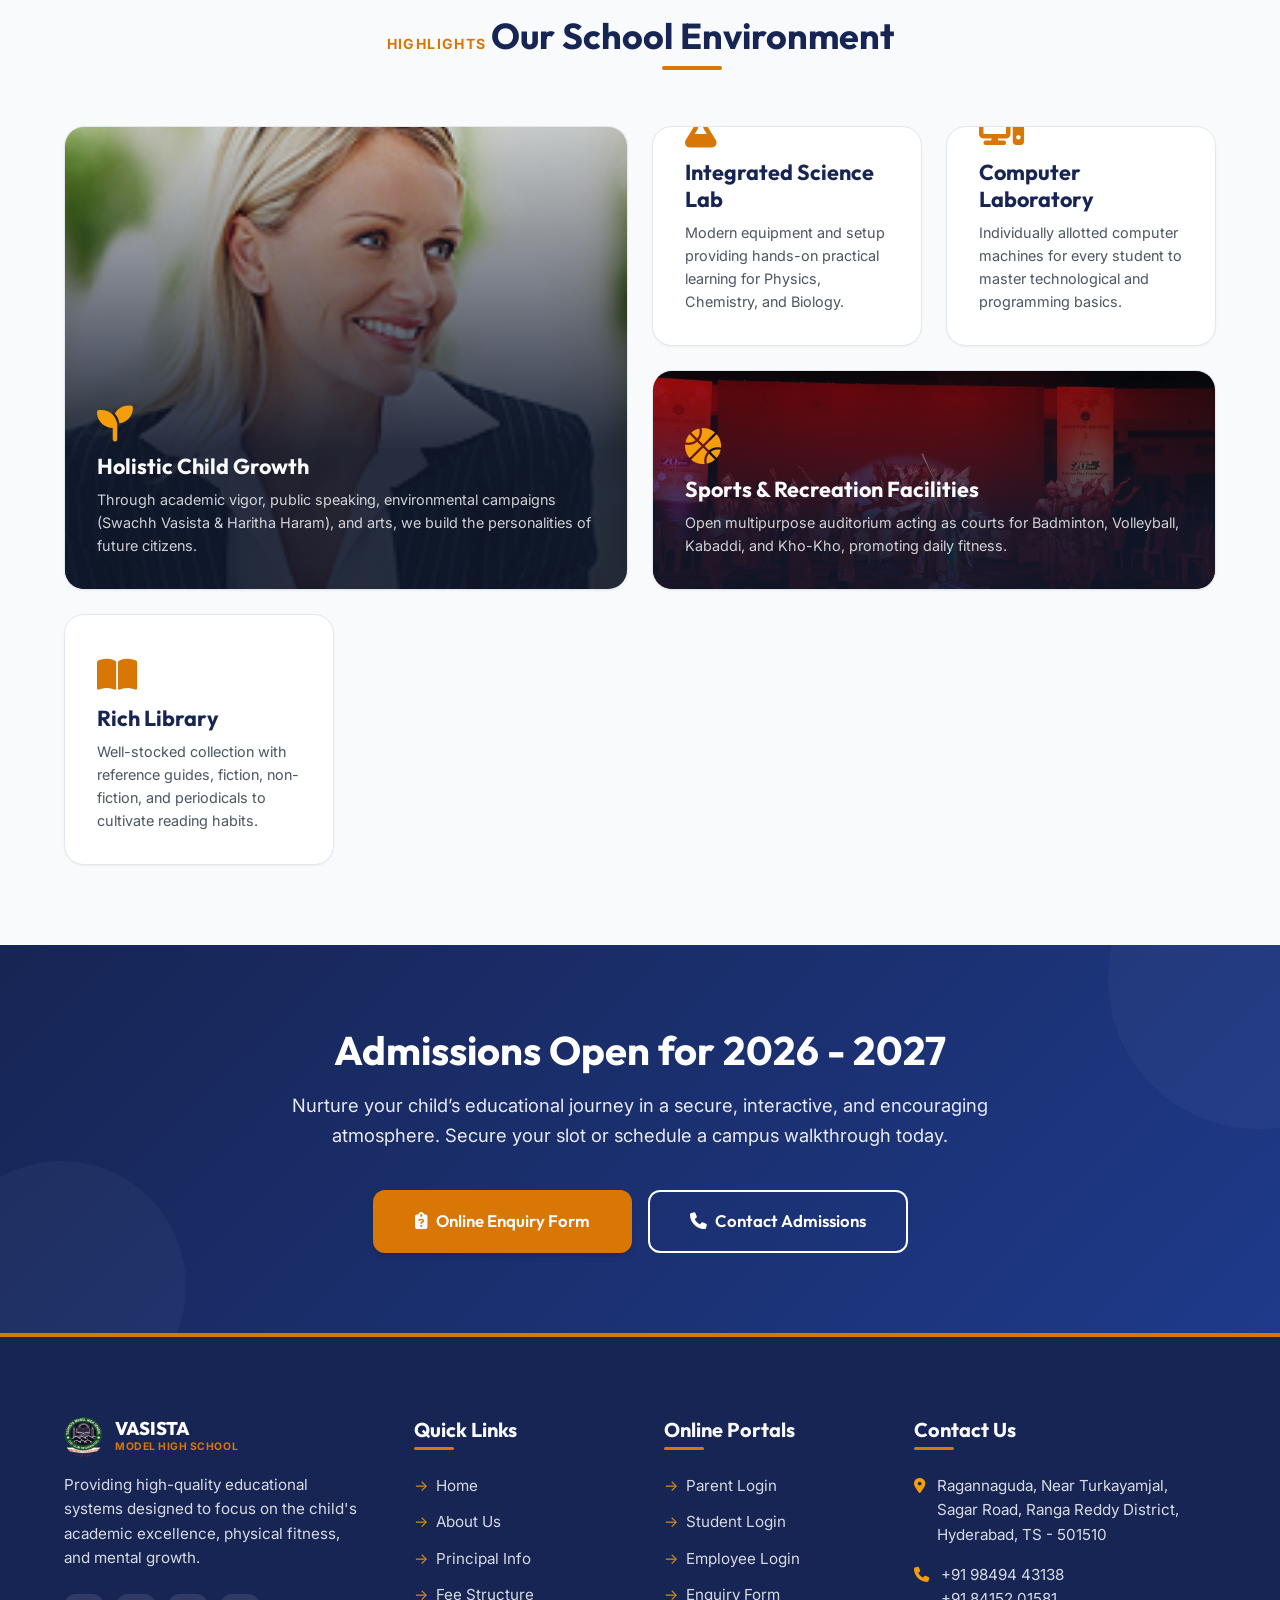
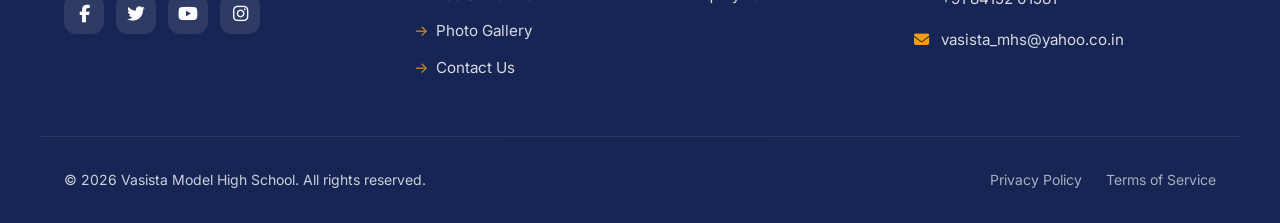
==== commit f62ef0de: "Add actual school images and update gallery and page references" ====
--- a/index.html
+++ b/index.html
@@ -72,7 +72,7 @@
       <!-- Slide 1 -->
       <div class="slide active">
         <div class="slide-img-wrapper">
-          <img src="https://images.unsplash.com/photo-1541339907198-e08756dedf3f?auto=format&fit=crop&w=1200&q=80" alt="Vasista School Campus" class="slide-img">
+          <img src="img/school-building.jpg" alt="Vasista School Campus" class="slide-img">
         </div>
         <div class="container">
           <div class="slide-content">
@@ -90,7 +90,7 @@
       <!-- Slide 2 -->
       <div class="slide">
         <div class="slide-img-wrapper">
-          <img src="https://images.unsplash.com/photo-1427504494785-3a9ca7044f45?auto=format&fit=crop&w=1200&q=80" alt="Interactive Digital Learning" class="slide-img">
+          <img src="img/slide04.jpg" alt="Interactive Digital Learning" class="slide-img">
         </div>
         <div class="container">
           <div class="slide-content">
@@ -108,7 +108,7 @@
       <!-- Slide 3 -->
       <div class="slide">
         <div class="slide-img-wrapper">
-          <img src="https://images.unsplash.com/photo-1577896851231-70ef18881754?auto=format&fit=crop&w=1200&q=80" alt="Sports and Co-curricular Activities" class="slide-img">
+          <img src="img/gallery-19.jpg" alt="Sports and Co-curricular Activities" class="slide-img">
         </div>
         <div class="container">
           <div class="slide-content">
@@ -165,7 +165,7 @@
       </div>
       
       <div class="about-graphics">
-        <img src="https://images.unsplash.com/photo-1509062522246-3755977927d7?auto=format&fit=crop&w=600&q=80" alt="Students in Classroom" class="about-img-main">
+        <img src="img/about02.jpg" alt="Students in Classroom" class="about-img-main">
         <div class="about-card-badge">
           <span class="badge-number">29+</span>
           <span class="badge-text">Years of Excellence</span>
@@ -186,7 +186,7 @@
         <!-- Main Bento Box -->
         <div class="bento-item bento-large dark-overlay">
           <div class="bento-bg-image">
-            <img src="https://images.unsplash.com/photo-1516534775068-ba3e84589d90?auto=format&fit=crop&w=800&q=80" alt="Students learning together">
+            <img src="img/about06.jpg" alt="Students learning together">
           </div>
           <div class="bento-overlay"></div>
           <div class="bento-content">
@@ -213,7 +213,7 @@
         <!-- Bento item 4 -->
         <div class="bento-item bento-wide dark-overlay">
           <div class="bento-bg-image">
-            <img src="https://images.unsplash.com/photo-1544367567-0f2fcb009e0b?auto=format&fit=crop&w=800&q=80" alt="Indoor and Outdoor activities">
+            <img src="img/gallery-18.jpg" alt="Indoor and Outdoor activities">
           </div>
           <div class="bento-overlay"></div>
           <div class="bento-content">
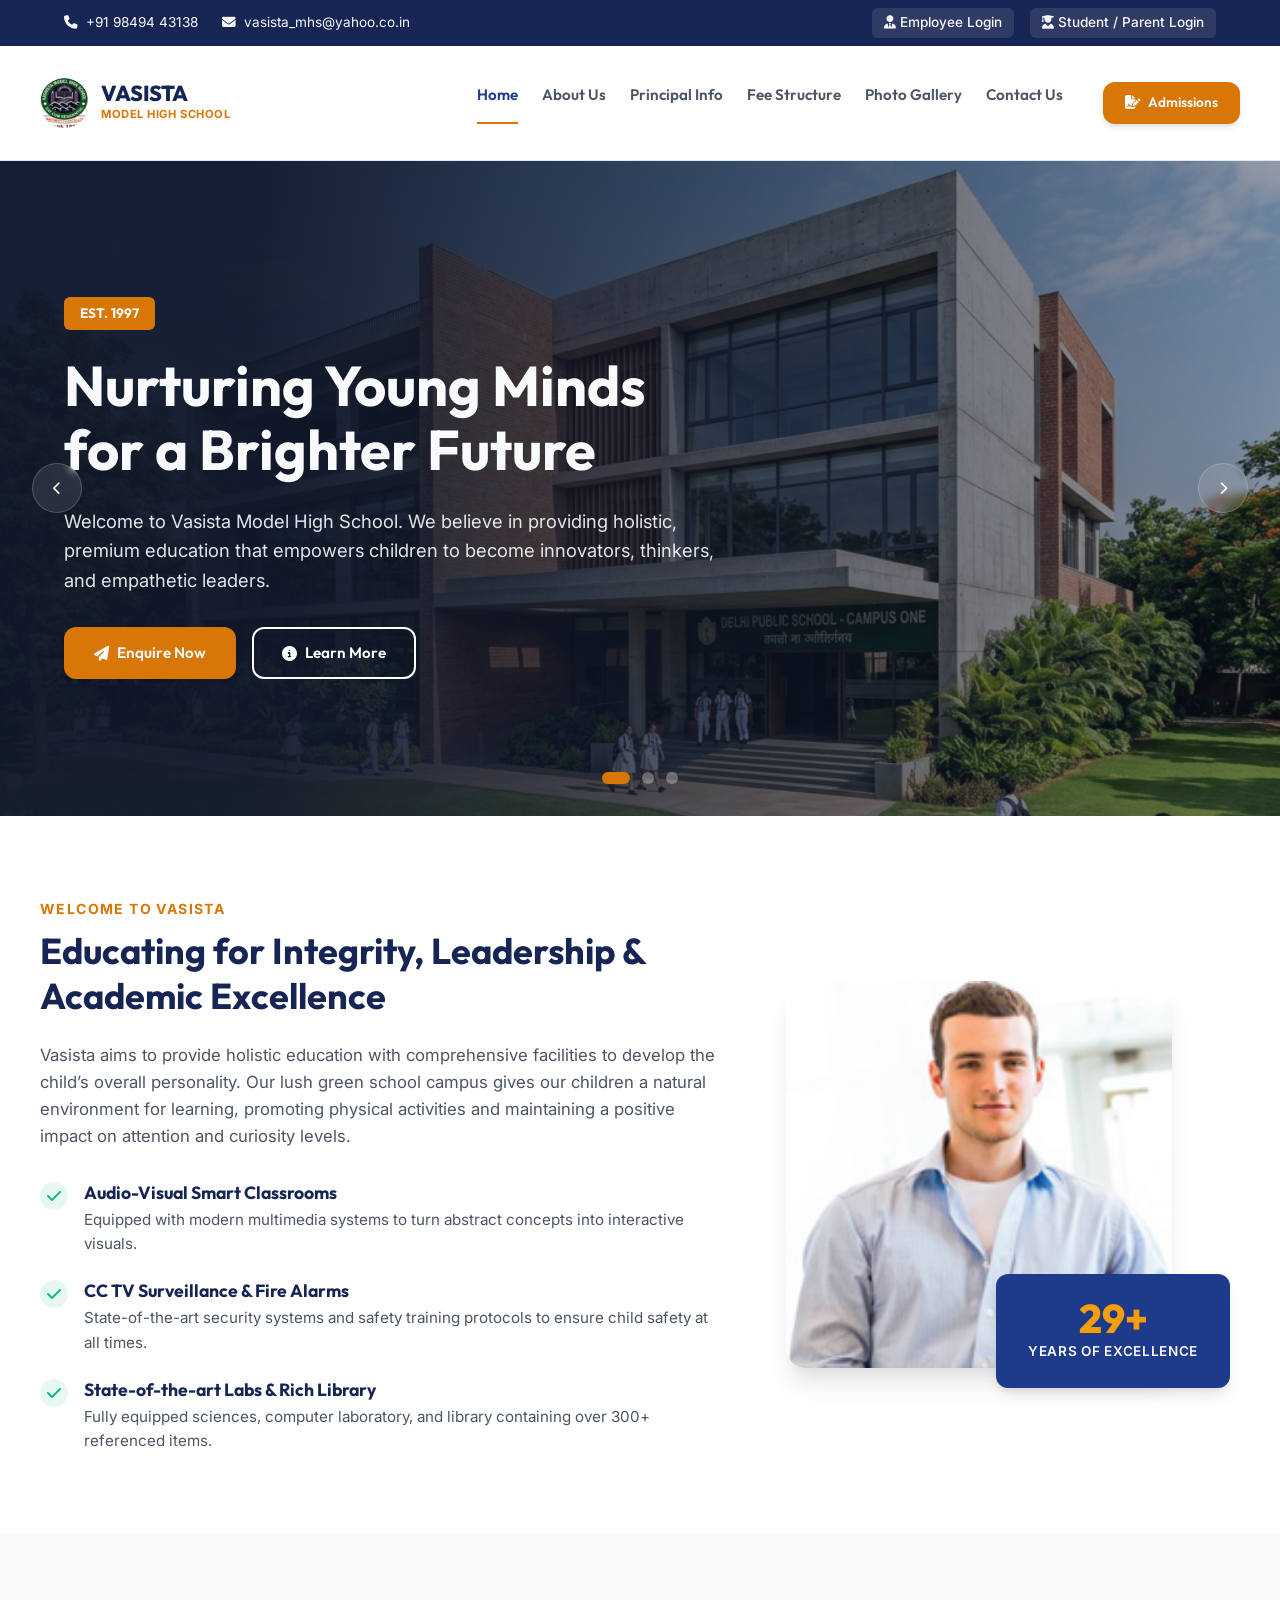
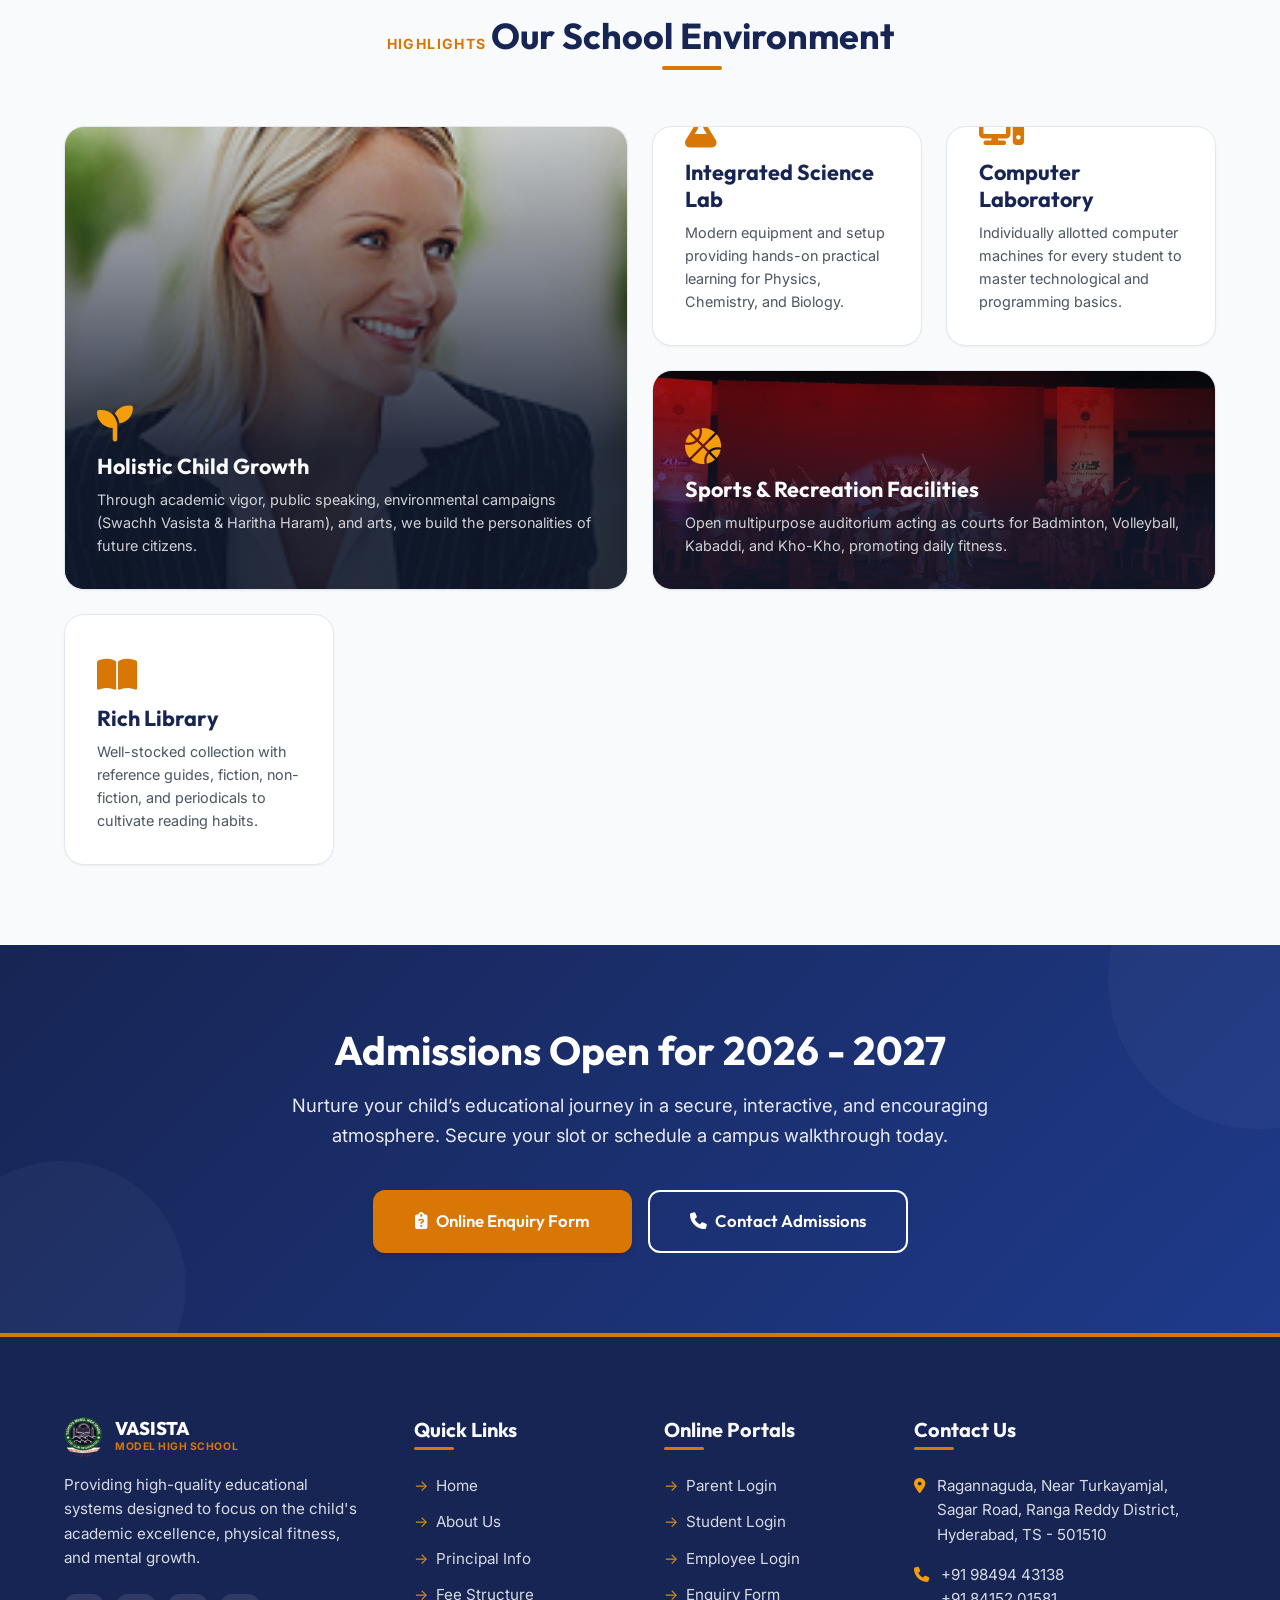
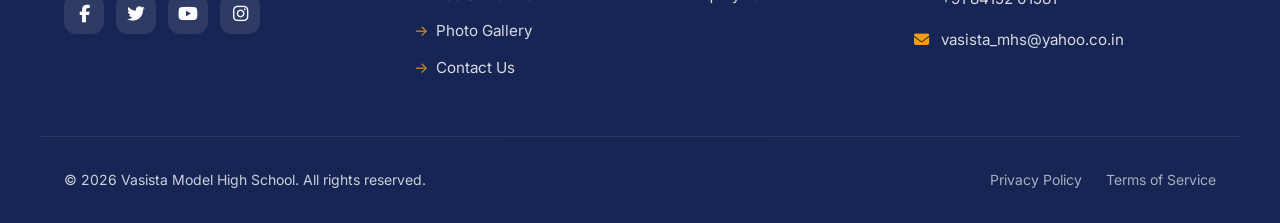
==== commit f4ca5504: "Integrate high quality modern school building image and setup target-blank social media links" ====
--- a/index.html
+++ b/index.html
@@ -266,10 +266,10 @@
           Providing high-quality educational systems designed to focus on the child's academic excellence, physical fitness, and mental growth.
         </p>
         <div class="social-links">
-          <a href="#" class="social-link" aria-label="Facebook"><i class="fa-brands fa-facebook-f"></i></a>
-          <a href="#" class="social-link" aria-label="Twitter"><i class="fa-brands fa-twitter"></i></a>
-          <a href="#" class="social-link" aria-label="YouTube"><i class="fa-brands fa-youtube"></i></a>
-          <a href="#" class="social-link" aria-label="Instagram"><i class="fa-brands fa-instagram"></i></a>
+          <a href="https://facebook.com/VasistaModelHighSchool" target="_blank" class="social-link" aria-label="Facebook"><i class="fa-brands fa-facebook-f"></i></a>
+          <a href="https://twitter.com/VasistaMHS" target="_blank" class="social-link" aria-label="Twitter"><i class="fa-brands fa-twitter"></i></a>
+          <a href="https://youtube.com/@VasistaModelHighSchool" target="_blank" class="social-link" aria-label="YouTube"><i class="fa-brands fa-youtube"></i></a>
+          <a href="https://instagram.com/VasistaModelHighSchool" target="_blank" class="social-link" aria-label="Instagram"><i class="fa-brands fa-instagram"></i></a>
         </div>
       </div>
       
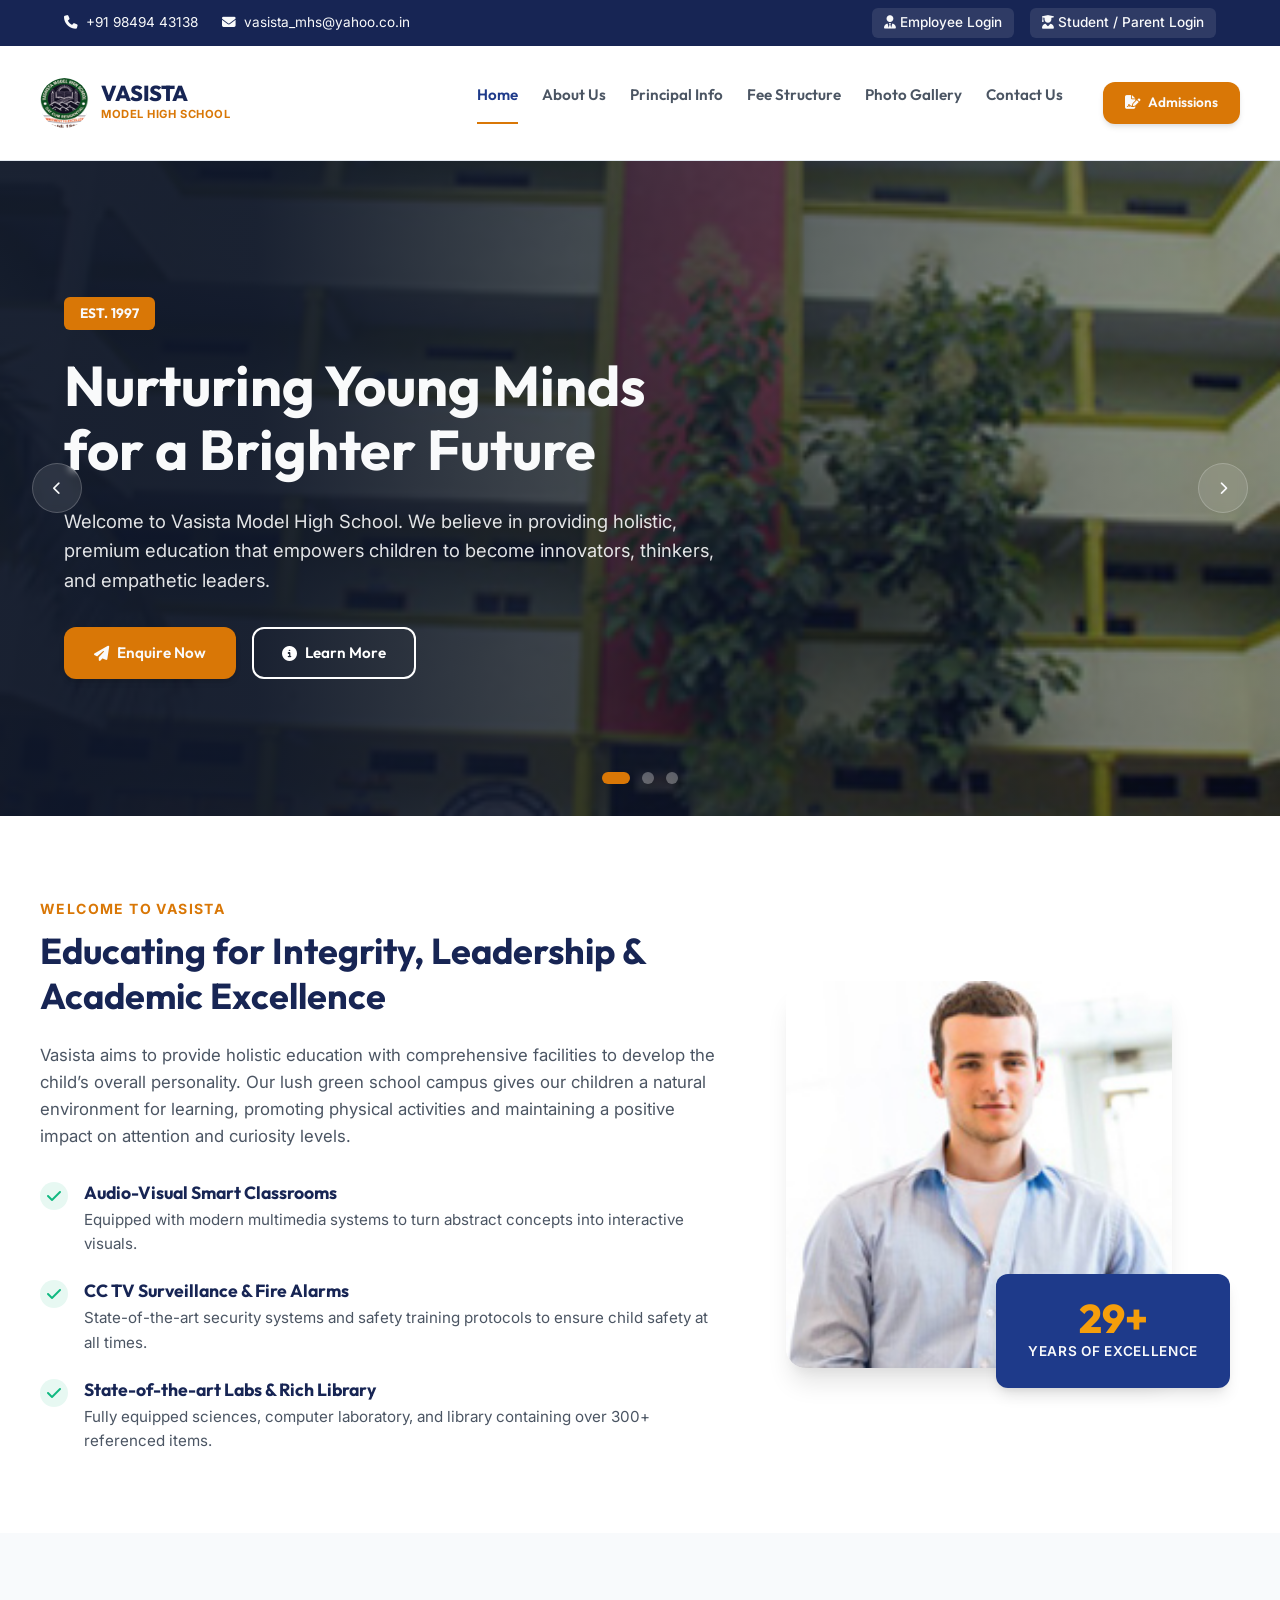
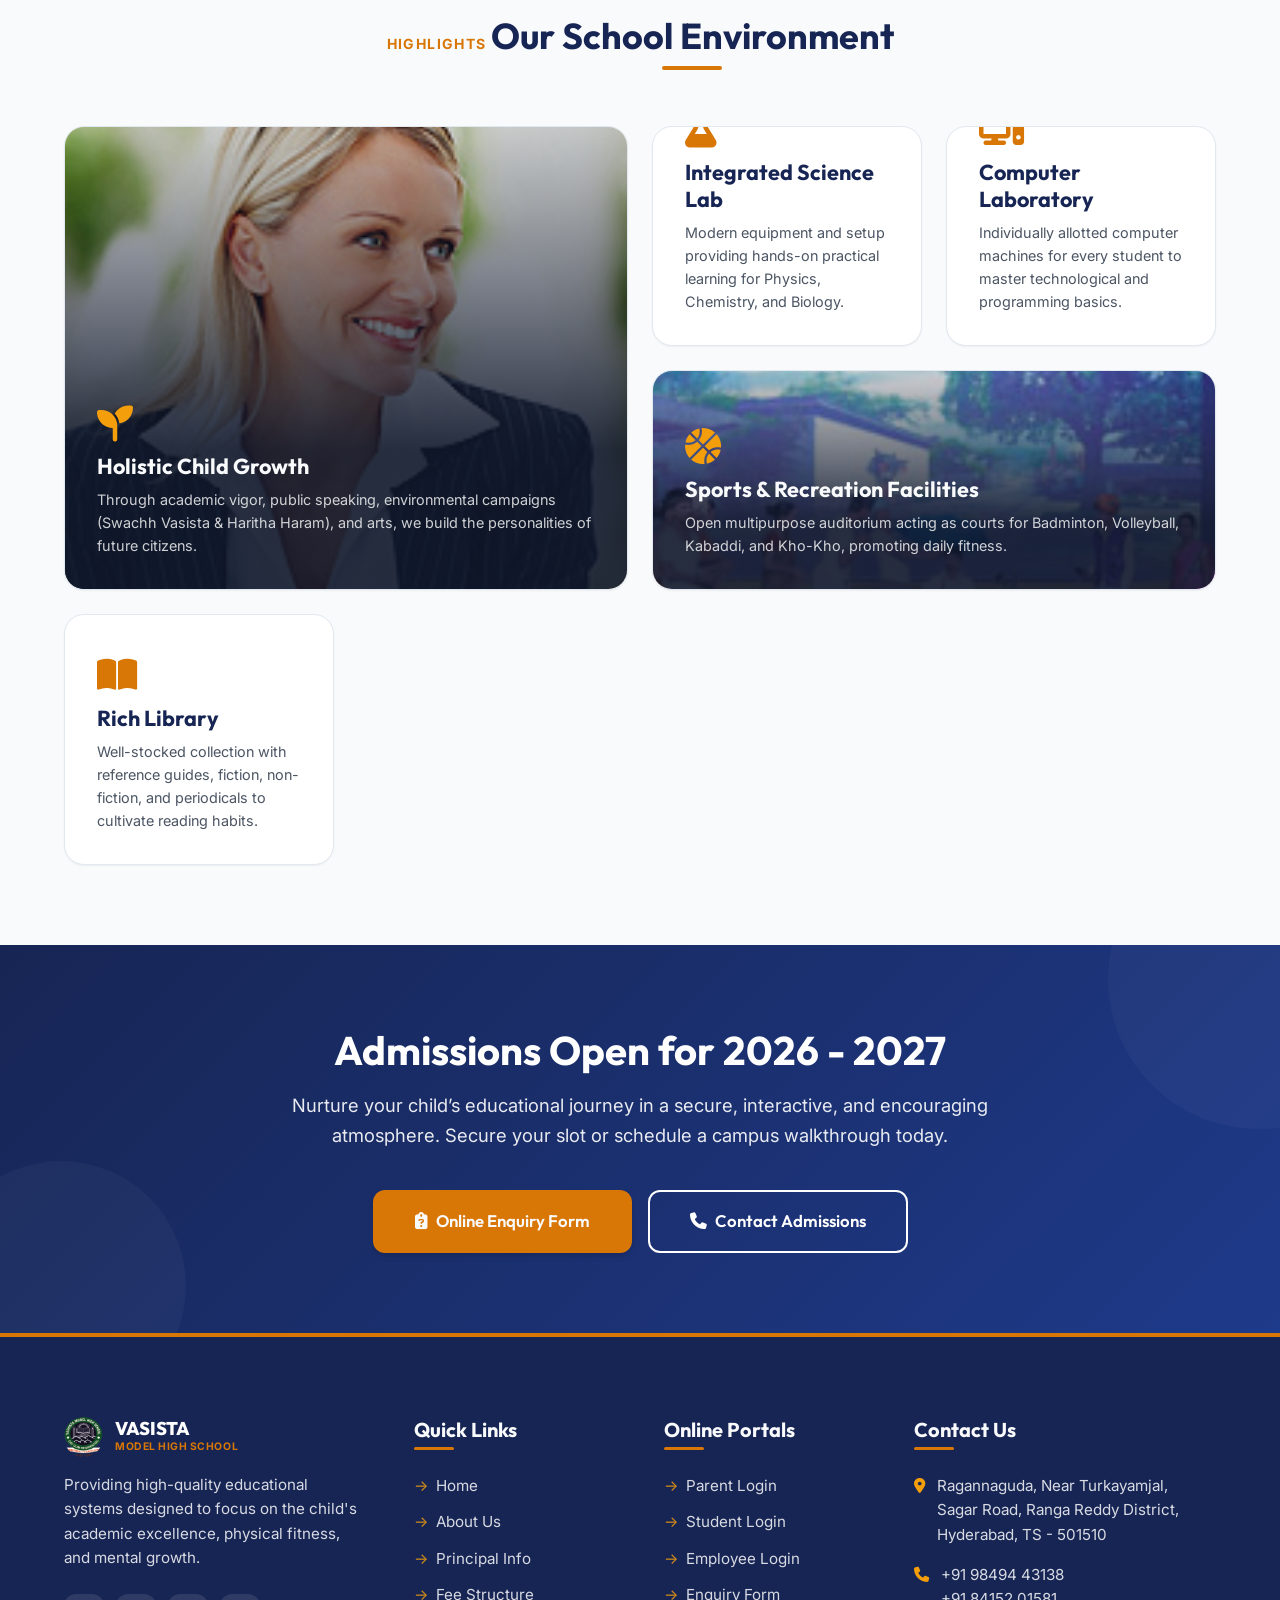
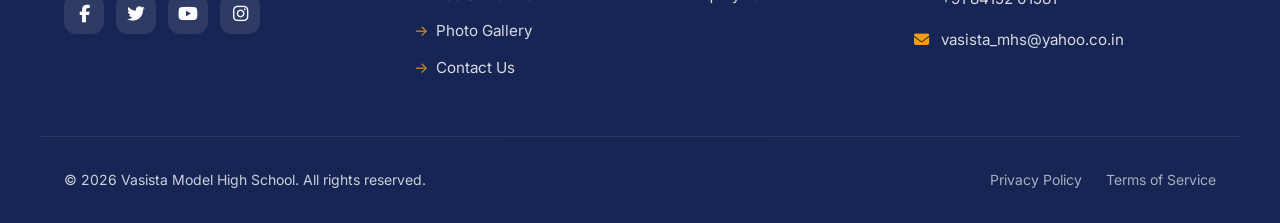
==== commit 97e9fd0f: "Update infrastructure cards and bento grids to use high-quality matching images" ====
--- a/index.html
+++ b/index.html
@@ -213,7 +213,7 @@
         <!-- Bento item 4 -->
         <div class="bento-item bento-wide dark-overlay">
           <div class="bento-bg-image">
-            <img src="img/gallery-18.jpg" alt="Indoor and Outdoor activities">
+            <img src="img/gallery-14.jpg" alt="Indoor and Outdoor activities">
           </div>
           <div class="bento-overlay"></div>
           <div class="bento-content">
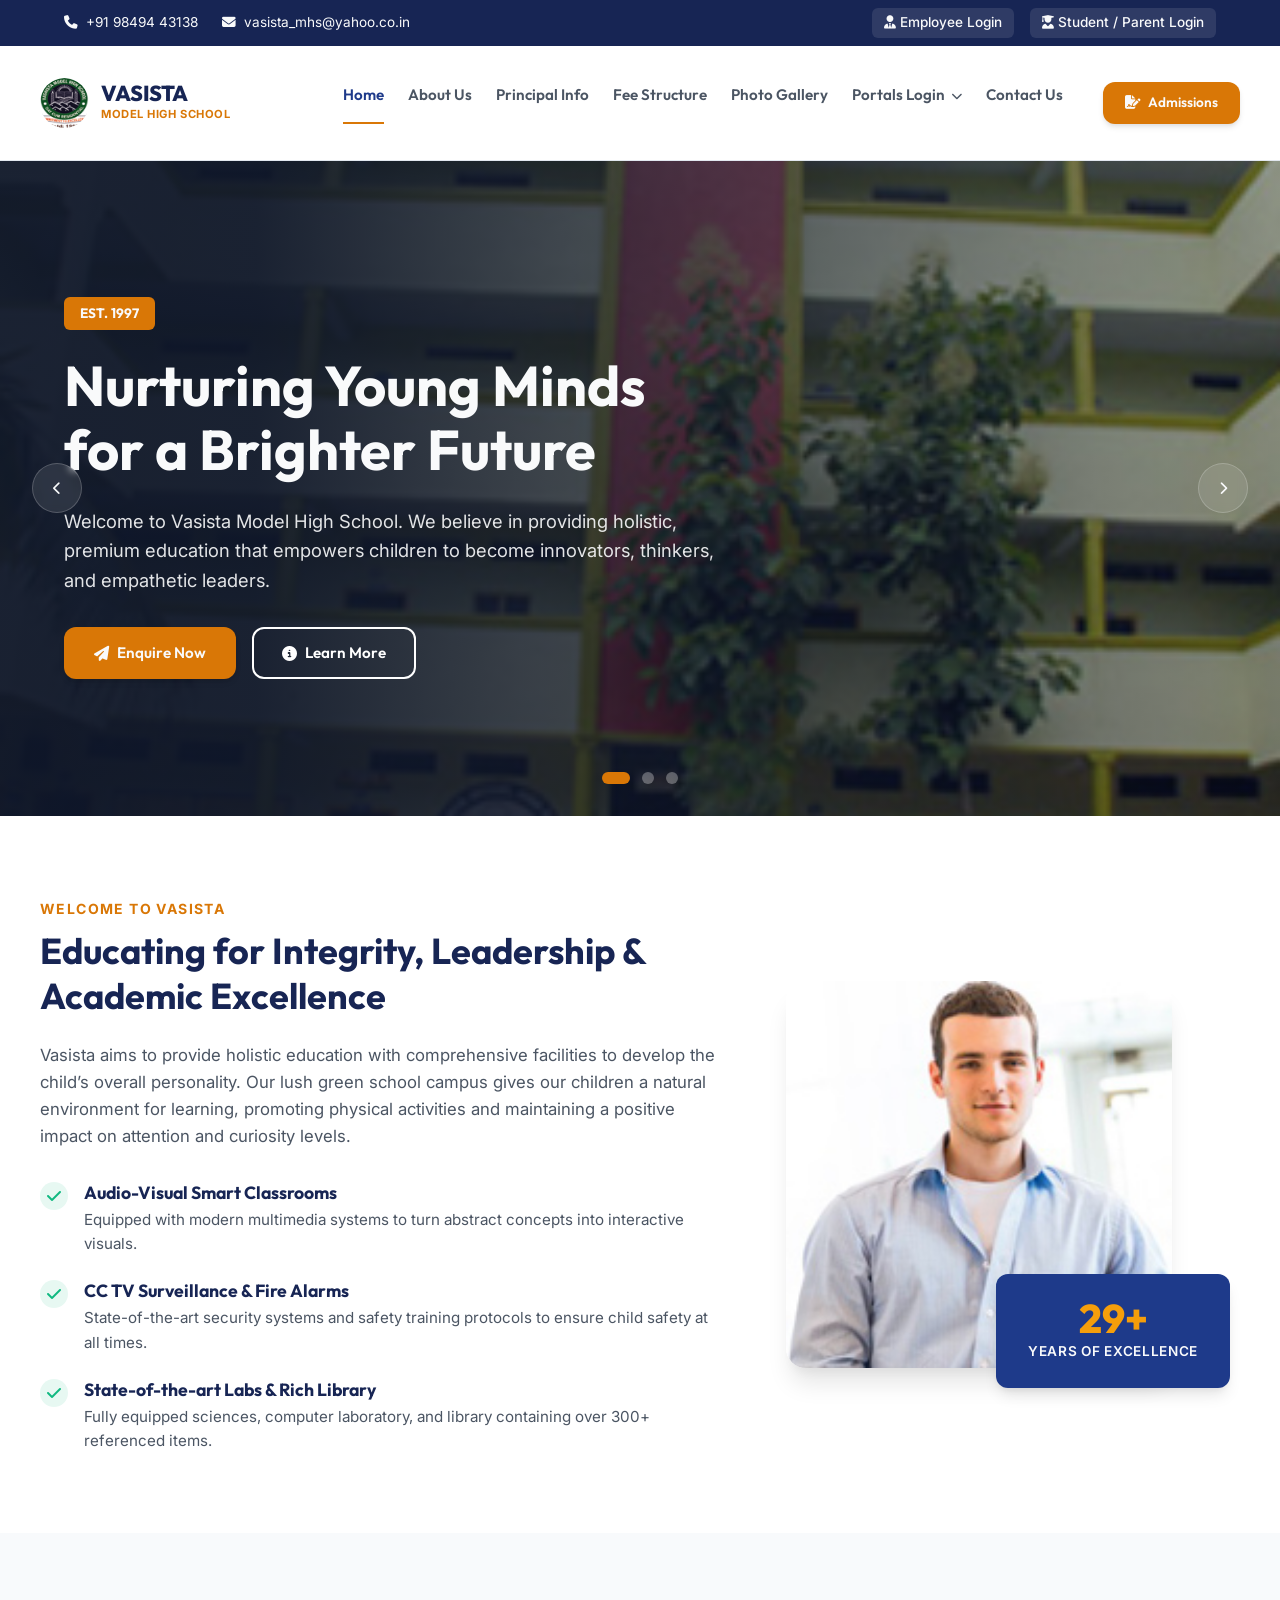
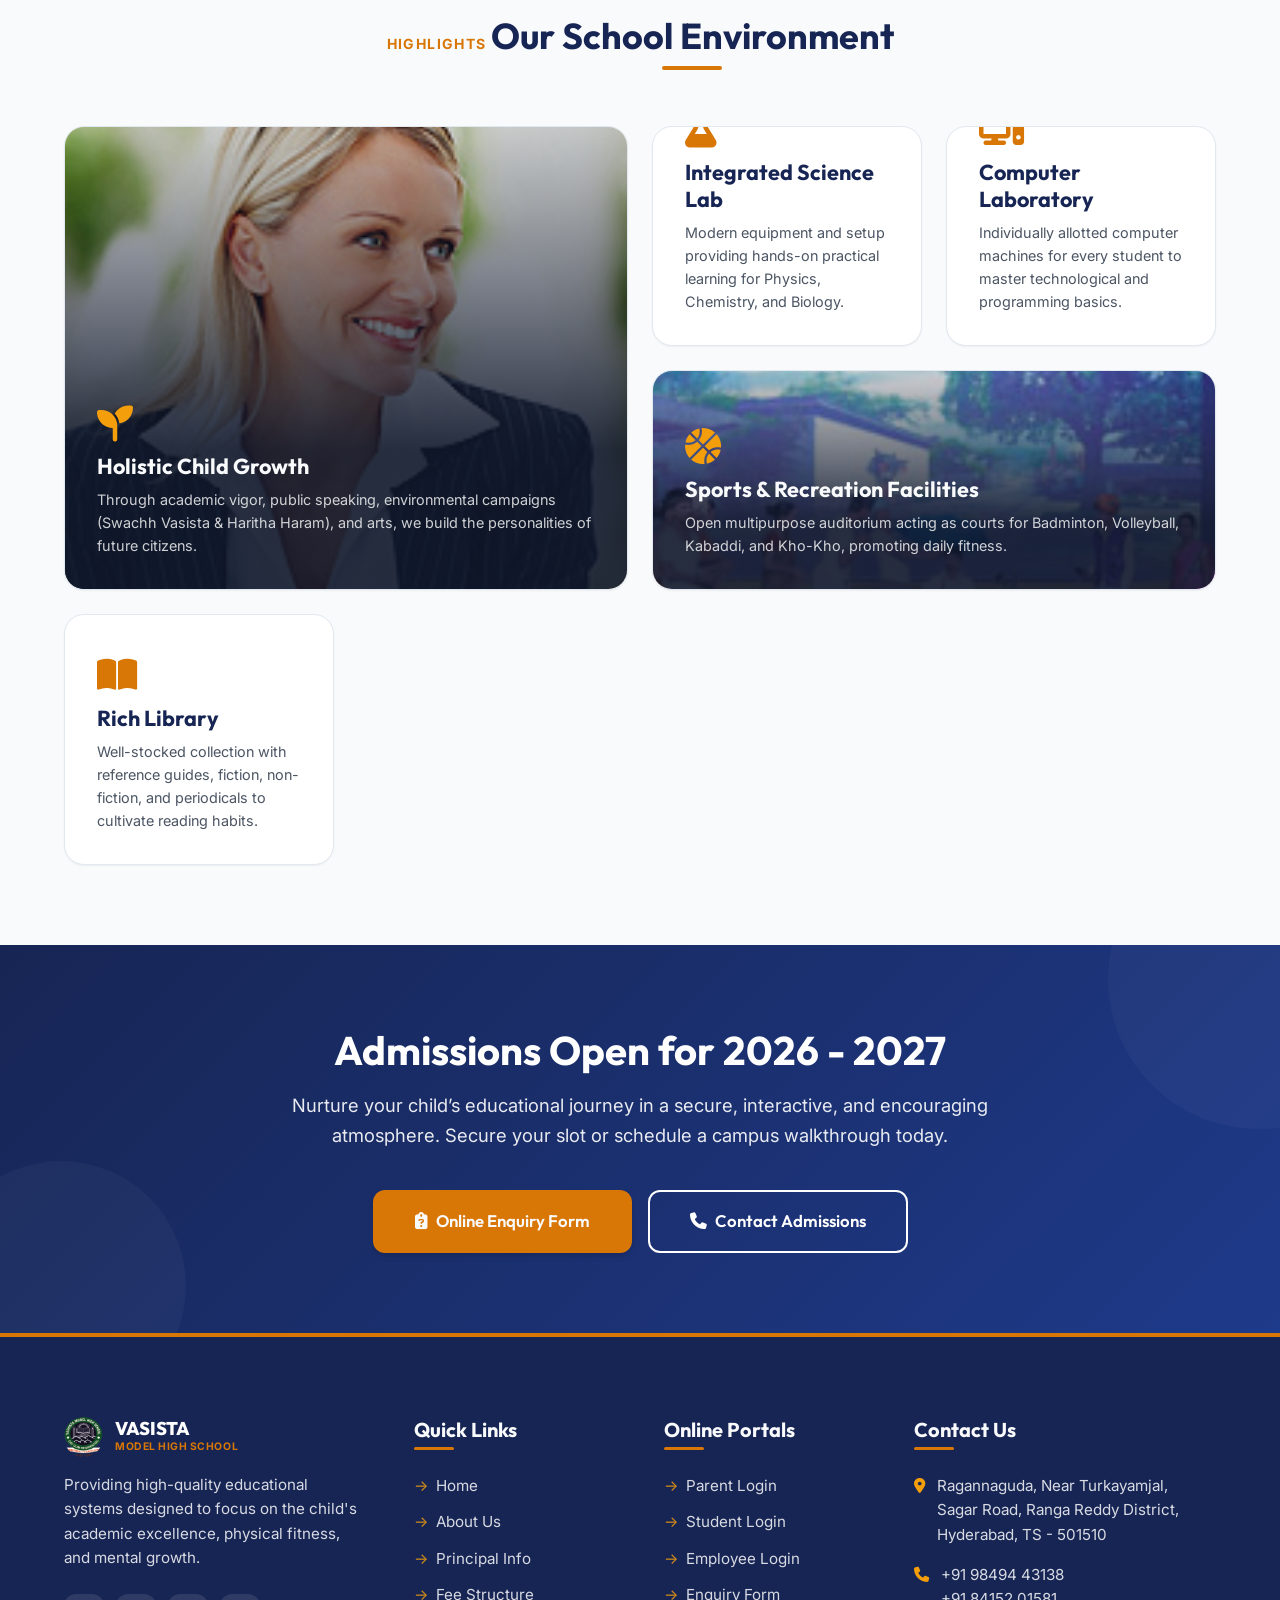
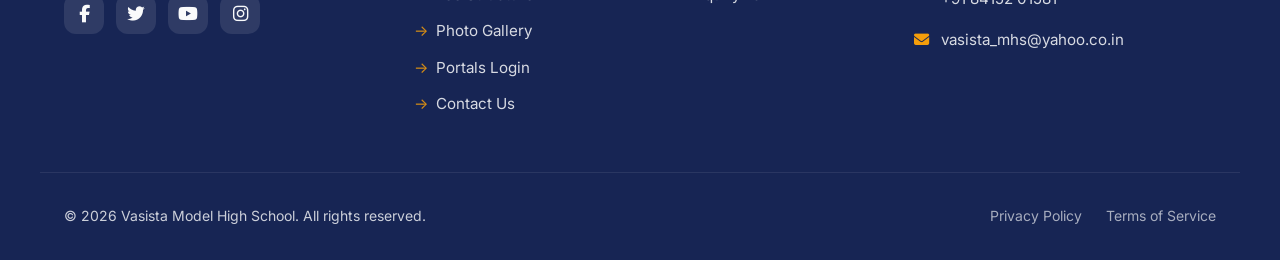
==== commit 8662d231: "Add login.html portals selection page and integrate css dropdown navigation menus across all pages" ====
--- a/index.html
+++ b/index.html
@@ -52,6 +52,13 @@
         <div class="nav-item"><a href="principal.html" class="nav-link">Principal Info</a></div>
         <div class="nav-item"><a href="fee.html" class="nav-link">Fee Structure</a></div>
         <div class="nav-item"><a href="gallery.html" class="nav-link">Photo Gallery</a></div>
+                <div class="nav-item dropdown">
+          <a href="login.html" class="nav-link">Portals Login <i class="fa-solid fa-chevron-down" style="font-size: 0.7rem; margin-left: 3px;"></i></a>
+          <div class="dropdown-menu">
+            <a href="http://student.login1.in/login/VMHS-RRD-1016" target="_blank" class="dropdown-item"><i class="fa-solid fa-user-graduate"></i> Student / Parent Login</a>
+            <a href="http://school.login1.in/login/VMHS-RRD-1016" target="_blank" class="dropdown-item"><i class="fa-solid fa-user-tie"></i> Employee Login</a>
+          </div>
+        </div>
         <div class="nav-item"><a href="contact.html" class="nav-link">Contact Us</a></div>
         <div class="nav-item" style="margin-left: 1rem;">
           <a href="admission.html" class="btn btn-accent" style="padding: 0.5rem 1.25rem; font-size: 0.85rem;"><i class="fa-solid fa-file-signature"></i> Admissions</a>
@@ -282,6 +289,7 @@
           <a href="principal.html">Principal Info</a>
           <a href="fee.html">Fee Structure</a>
           <a href="gallery.html">Photo Gallery</a>
+          <a href="login.html">Portals Login</a>
           <a href="contact.html">Contact Us</a>
         </div>
       </div>
--- a/css/style.css
+++ b/css/style.css
@@ -1342,6 +1342,54 @@
 .reveal.active {
   opacity: 1;
   transform: translateY(0);
+}
+
+/* 13.5 Navigation Dropdown Menu (Desktop Layout) */
+@media (min-width: 1025px) {
+  .nav-item.dropdown {
+    position: relative;
+  }
+  
+  .dropdown-menu {
+    position: absolute;
+    top: 100%;
+    left: 50%;
+    transform: translateX(-50%) translateY(15px);
+    background-color: var(--bg-card);
+    border: 1px solid var(--border-color);
+    border-radius: var(--radius-md);
+    box-shadow: var(--shadow-lg);
+    padding: 0.5rem 0;
+    min-width: 230px;
+    opacity: 0;
+    visibility: hidden;
+    transition: opacity 0.3s ease, transform 0.3s ease, visibility 0.3s ease;
+    z-index: 999;
+  }
+  
+  .nav-item.dropdown:hover .dropdown-menu {
+    opacity: 1;
+    visibility: visible;
+    transform: translateX(-50%) translateY(0);
+  }
+  
+  .dropdown-item {
+    display: flex;
+    align-items: center;
+    gap: 0.75rem;
+    padding: 0.65rem 1.25rem;
+    color: var(--text-dark);
+    font-size: 0.9rem;
+    font-weight: 500;
+    transition: background-color 0.2s ease, color 0.2s ease;
+    text-decoration: none;
+    text-align: left;
+  }
+  
+  .dropdown-item:hover {
+    background-color: var(--bg-offset);
+    color: var(--primary);
+  }
 }
 
 /* 14. Responsive Media Queries */
